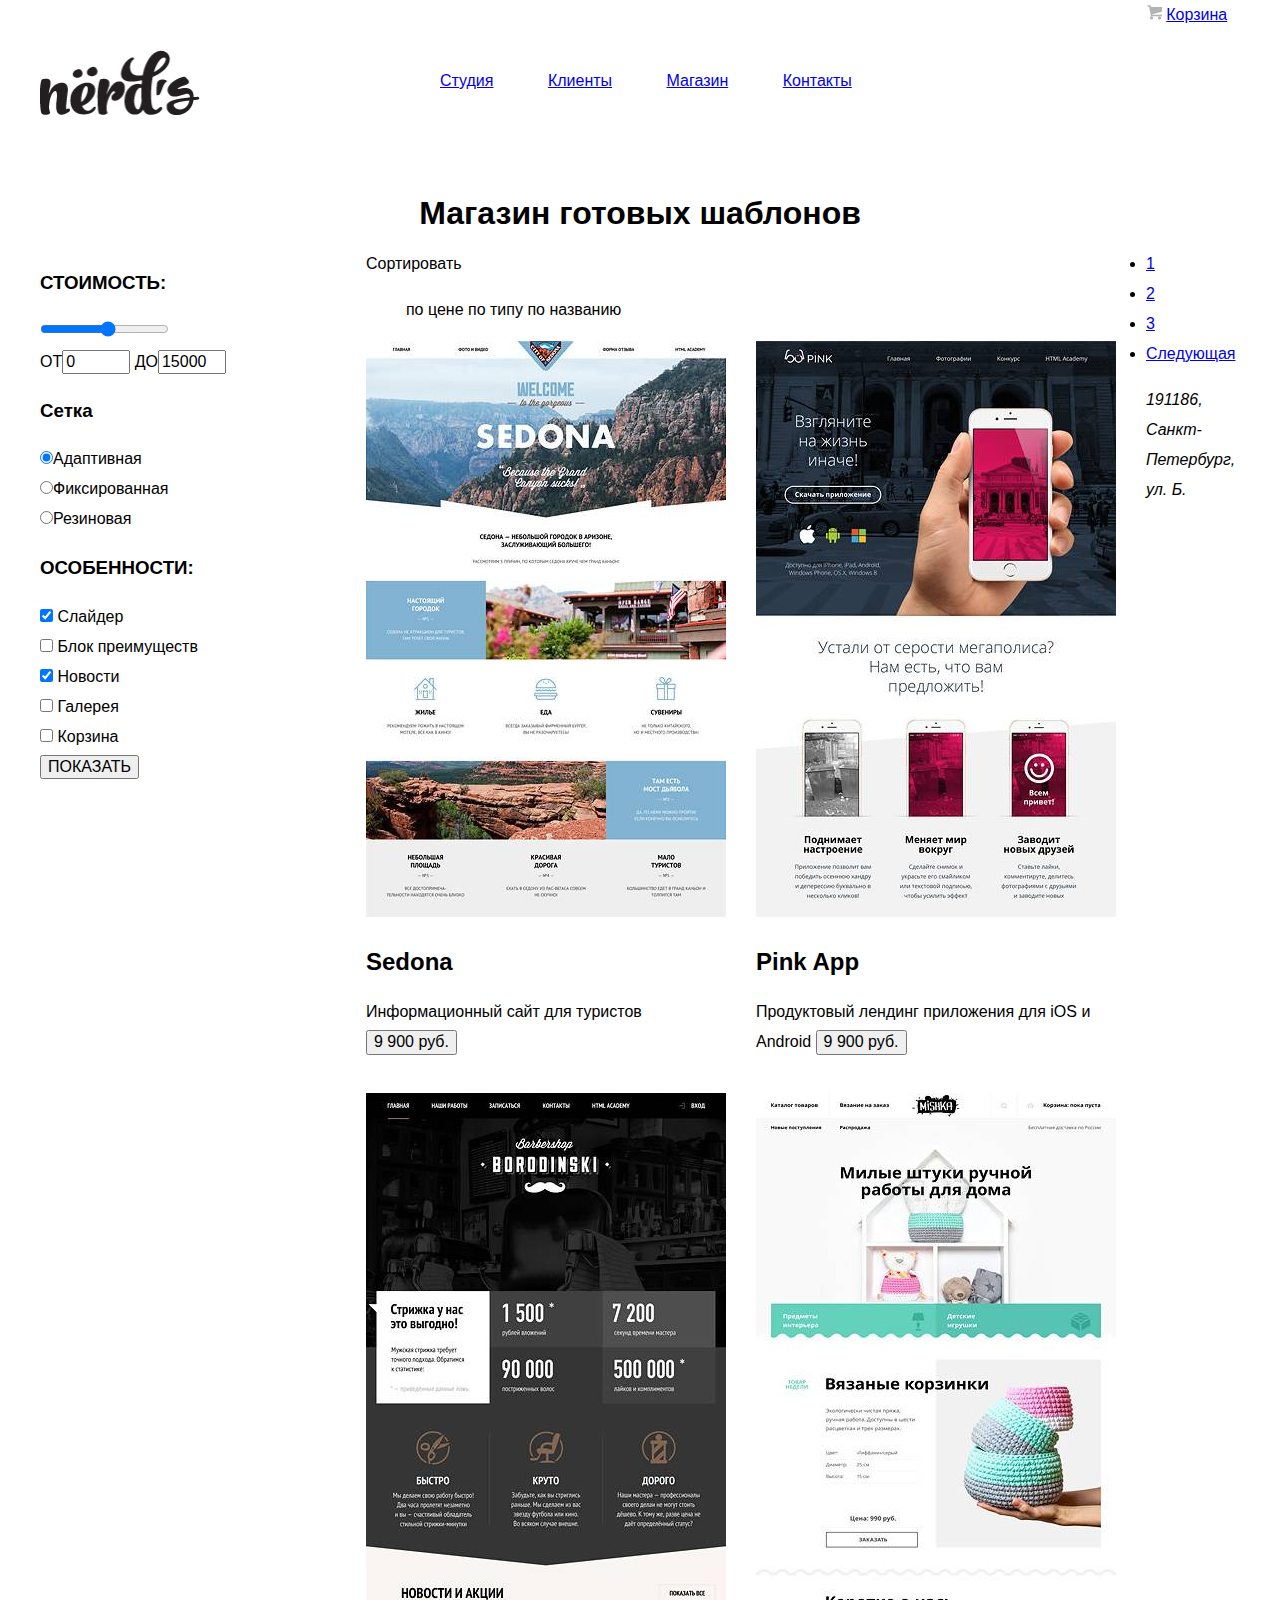
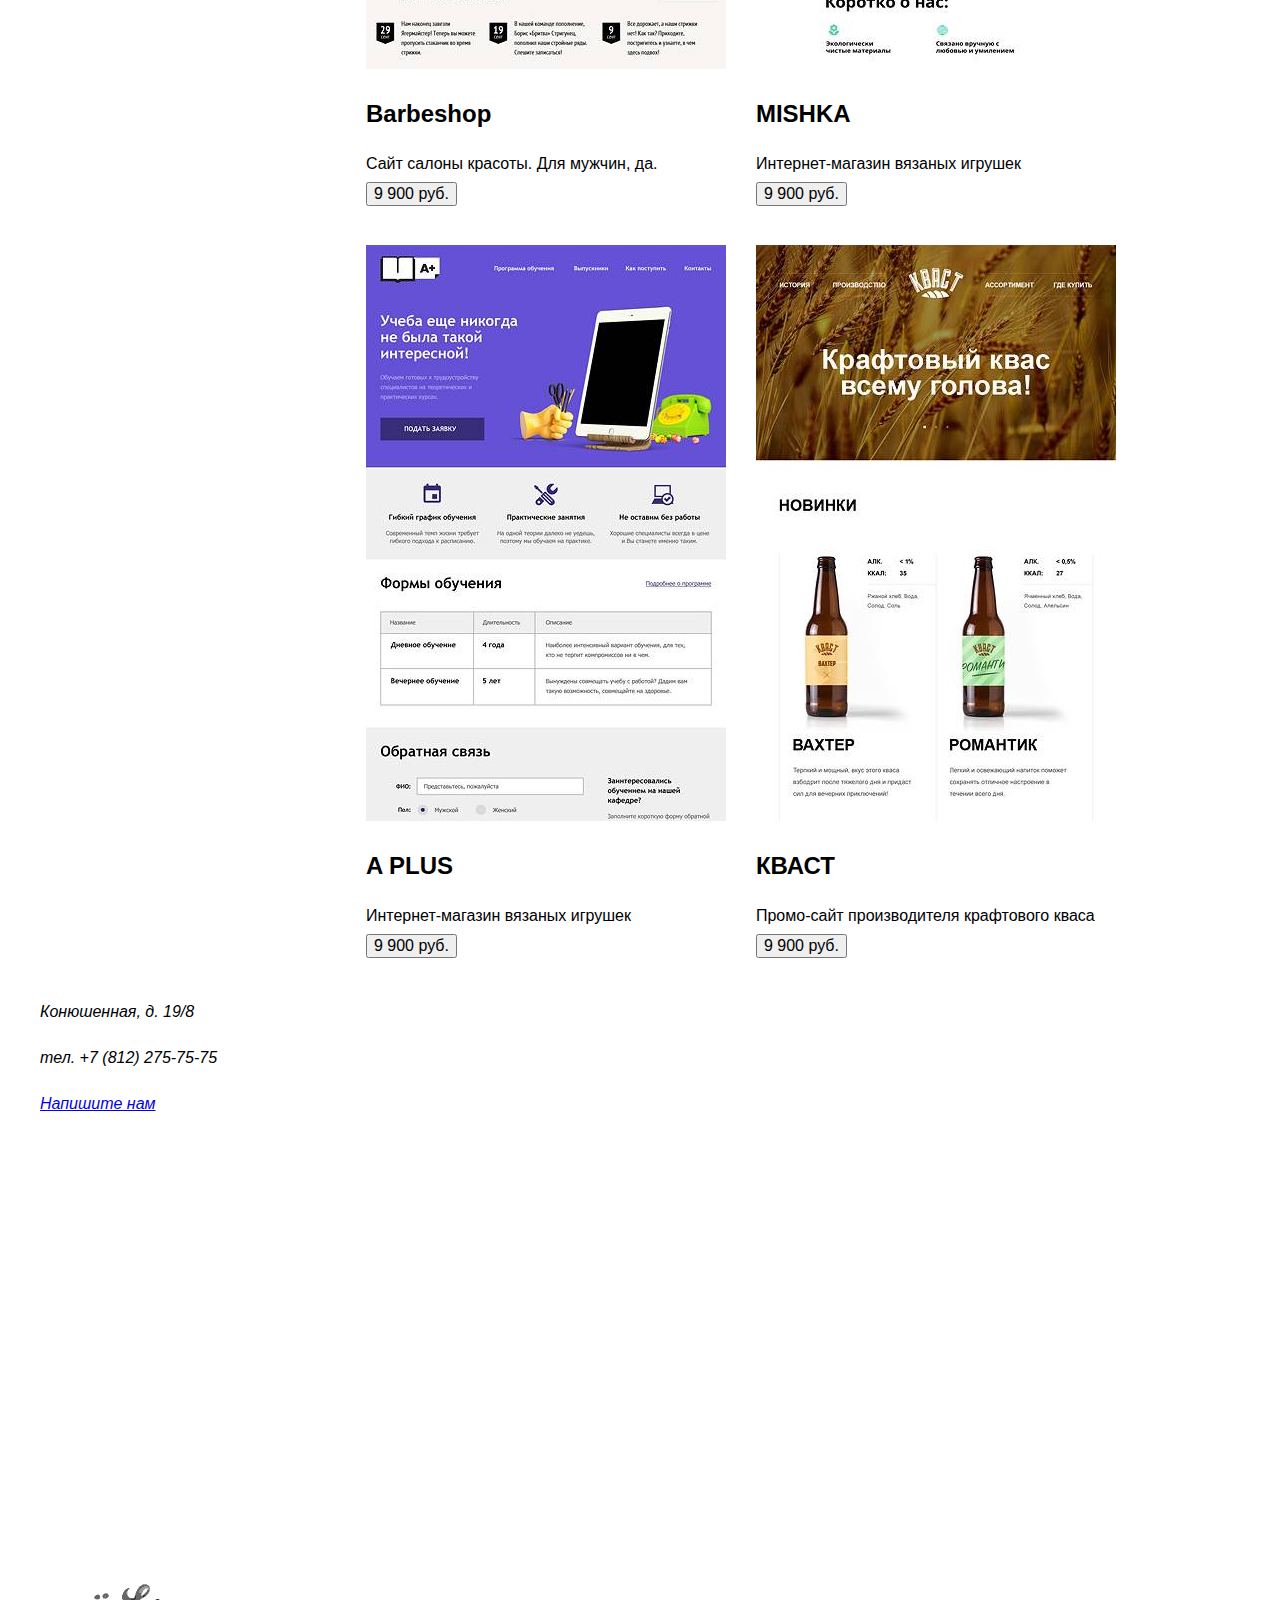
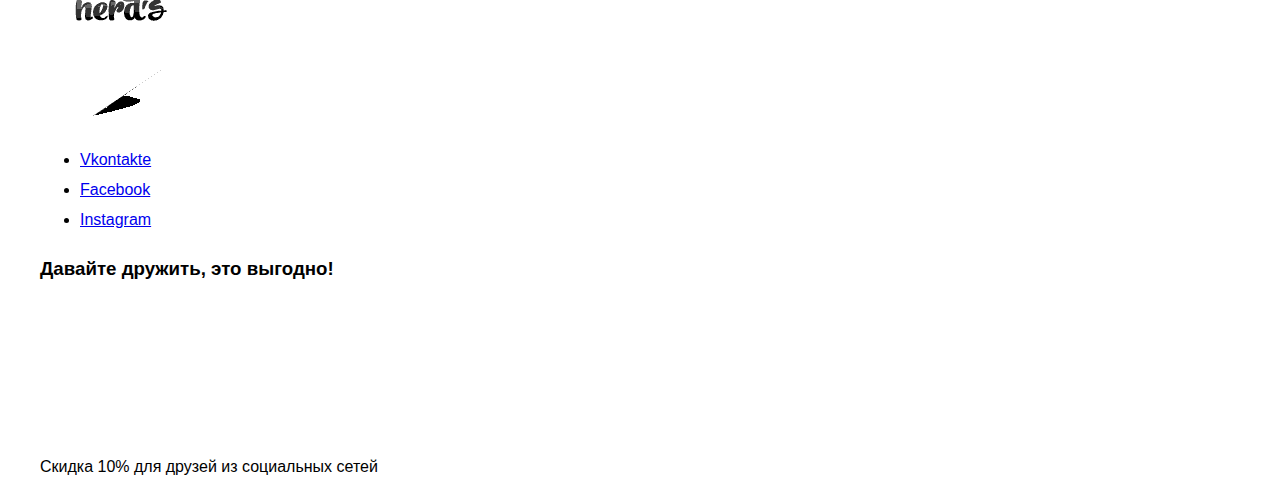
==== catalog.html @ 7f889d34 "creat style.css file and change HTML-files (input and label tags)" ====
<!DOCTYPE html>
<html lang="ru">
  <head>
    <meta charset="utf-8">
    <title>Nerds</title>
    <link rel="stylesheet" href="css/normalize.css">
    <link rel="stylesheet" type="text/css" href="css/style.css">
  </head>

  <body>
    <header class="main-header">
        <div class="container clearfix">
        <a href="index.html"><img class="logo" src="img/nerds-logo.png" width="160" height="65" alt="logo"></a>
        <nav class="main-navigation">
            <ul>
              <li>
                <a href="#">Студия</a>
              </li>
              <li>
                <a href="#">Клиенты</a>
              </li>
              <li>
                <a href="#">Магазин</a>
              </li>
              <li>
                <a href="#">Контакты</a>
              </li>
            </ul>
          </nav>
          <div class="card">
            <img src="img/carrito.png" width="15" height="15" alt="cart">
            <a href="#">Корзина</a>
          </div>
        </div>
        <h1>Магазин готовых шаблонов</h1>
      </header>

    <main>
      <aside>
        <form action="https://echo.htmlacademy.ru/" method="GET">
          <h3>СТОИМОСТЬ:</h3>
          <input type="range" name="range" min=0 max=15000 step=1000>
          <div class="price">
            <label>ОТ<input type="text" value="0"></label>
            <label>ДО<input type="text" value="15000"></label>
          </div>

          <h3>Сетка</h3>
          <label><input type="radio" name="layout_red" checked="checked">Адаптивная</label><br>
          <label><input type="radio" name="layout_red">Фиксированная</label><br>
          <label><input type="radio" name="layout_red">Резиновая</label>

          <h3>ОСОБЕННОСТИ:</h3>
          <input type="checkbox" id="features_slider" checked="checked">
          <label for="features_slider">Слайдер</label><br>
          <input type="checkbox" id="features_block">
          <label for="features_block">Блок преимуществ</label><br>
          <input type="checkbox" id="features_news" checked="checked">
          <label for="features_news">Новости</label><br>
          <input type="checkbox" id="features_galery">
          <label for="features_galery">Галерея</label><br>
          <input type="checkbox" id="features_trash"></label>
          <label for="features_trash">Корзина</label>
        </form>

        <button type="submit" value="submit">ПОКАЗАТЬ</button>
      </aside>

      <section class="catalog-items">

        <div class="sort">
          <span>Сортировать</span>
          <ul>
            <li>по цене</li>
            <li>по типу</li>
            <li>по названию</li>
          </ul>
        </div>

        <article class="catalog-item">
          <img src="img/image-catalog/img-sedonia.jpg" width="360" height="576" alt="sedona-hover">
          <div class="catalog-item-description">
            <h2>Sedona</h2>
            <span>Информационный сайт для туристов</span>
            <label><input type="button" value="9 900 руб."></label>
          </div>
        </article>

        <article class="catalog-item">
          <img src="img/image-catalog/img-pink.jpg" width="360" height="576" alt="pink-hover">
          <div class="catalog-item-description">
            <h2>Pink App</h2>
            <span>Продуктовый лендинг приложения для iOS и Android</span>
            <label><input type="button" value="9 900 руб."></label>
          </div>
        </article>

        <article class="catalog-item">
          <img src="img/image-catalog/img-barbeshop.jpg" width="360" height="576" alt="barbeshop-hover">
          <div class="catalog-item-description">
            <h2>Barbeshop</h2>
            <span>Сайт салоны красоты. Для мужчин, да.</span>
            <label><input type="button" value="9 900 руб."></label>
          </div>
        </article>

        <article class="catalog-item">
          <img src="img/image-catalog/img-mishka.jpg" width="360" height="576" alt="mishka-hover">
          <div class="catalog-item-description">
            <h2>MISHKA</h2>
            <span>Интернет-магазин вязаных игрушек</span>
            <label><input type="button" value="9 900 руб."></label>
          </div>
        </article>

        <article class="catalog-item">
          <img src="img/image-catalog/img-aplus.jpg" width="360" height="576" alt="aplus-hover">
          <div class="catalog-item-description">
            <h2>A PLUS</h2>
            <span>Интернет-магазин вязаных игрушек</span>
            <label><input type="button" value="9 900 руб."></label>
          </div>
        </article>

        <article class="catalog-item">
          <img src="img/image-catalog/img-kvast.jpg" width="360" height="576" alt="kvas-hover">
          <div class="catalog-item-description">
            <h2>КВАСТ</h2>
            <span>Промо-сайт производителя крафтового кваса</span>
            <label><input type="button" value="9 900 руб."></label>
          </div>
        </article>
      </section>

      <ul class="pagination">
        <li>
          <a class="active-page" href="#">1</a>
        </li>
        <li>
          <a href="#">2</a>
        </li>
        <li>
          <a href="#">3</a>
        </li>
        <li>
          <a class="next-page" href="#">Следующая</a>
        </li>
      </ul>

      <div class="map">
        <div class="map-adress">
          <address>
            <p>191186, Санкт-Петербург, ул. Б. Конюшенная, д. 19/8</p>
            <p>тел. +7 (812) 275-75-75</p>
            <a class="map-adress-link" href="#">Напишите нам</a>
          </address>
        </div>

        <img src="img/image-index/map-marker.png" width="231" height="190" alt="maps marker">

        <iframe
          src="https://www.google.com/maps/embed?pb=!1m18!1m12!1m3!1d1998.599104370521!2d30.320889251472693!3d59.93879418178727!2m3!1f0!2f0!3f0!3m2!1i1024!2i768!4f13.1!3m3!1m2!1s0x4696310fca5ba729%3A0xea9c53d4493c879f!2sBolshaya+Konyushennaya+ul.%2C+19%2C+Sankt-Peterburg%2C+Rusia%2C+191186!5e0!3m2!1ses!2ses!4v1477687622874"
          width="600"
          height="600"
          style="border:0"
          allowfullscreen></iframe>

      </div>

    </main>
    <footer>
      <ul class="social">
        <li>
          <a class="social btn-vk" href="https://vk.com">Vkontakte</a>
        </li>
        <li>
          <a class="social btn-fb" href="https://www.facebook.com">Facebook</a>
        </li>
        <li>
          <a class="social btn-inst" href="https://www.instagarm.com">Instagram</a>
        </li>
      </ul>

      <div class="footer-promo">
        <h3 class="friends">Давайте дружить, это выгодно!</h3>
        <p>Скидка 10% для друзей из социальных сетей</p>
      </div>
    </footer>

  </body>
</html>
---- css/style.css ----
body {
  font-family: Roboto, Arial, sans-serif;
  font-weight: 400;
  line-height: 30px;
  font-size: 16px;
  width: 1200px;
  margin: 0 auto;
}

.clearfix::after {
  display: table;
  content: "";
  clear: both;
}

/*Navigation*/

.logo {
  float: left;
  margin-right: 200px;
  margin-top: 50px;
}

.main-navigation {
  vertical-align: middle;
  min-height: 65px;
  float: left;
  margin-right: 245px;
  margin-top: 50px;
}

.main-navigation li {
  display: inline-block;
  margin-right: 50px;
  text-decoration: none;
}

.card {
  min-height: 65px;
  float: left;
}

/* File index.html*/

section h1 {
  min-height: 110px;
  width: 370px;
  margin-top: 85px;
  font-size: 50px;
}

section p {
  width: 360px;
}

section a {
  display: inline-block;
  width: 240px;
  height: 50px;
}

.slider1 {
	width: 1160px;
	height: 431px;
}

.slider1 img {
  float: right;
}

.slider2 {
  width: 1160px;
  height: 431px;
}

.slider2 img {
  float: right;
}

.slider3 {
  width: 1160px;
  height: 431px;
  margin-bottom: 80px;
}

.slider3 img {
  float: right;
}

.sites {
  width: 300px; float: left; margin-right: 100px;
}
.aplication {
  width: 300px; float: left; margin-right: 100px;
}
.presentacion {
  width: 300px; float: left; margin-right: 100px;
}
.features {
  margin-bottom: 170px;
}

.info {
  width: 650px; float: left; margin-right: 140px;
}
.promo {
  width: 360px; float: left;
}
.left-percent, .centre-percent, .right-percent {
  width: 100px; margin-right: 27px;
}
.friends {
  min-height: 180px;
}
.friends div {
  min-height: 180px; width: 260px; float: left; margin-right: 35px; margin-top: 60px;
}

/*catalog.html*/

.sort li {
  display: inline-block;
}

.price input {
  width: 60px;
}

.container {
  margin-bottom: 83px;
}

h1 {
  text-align: center;
}

aside {
  float: left; margin-right: 140px;
}

.catalog-items {
  width: 780px; float: left;
}

.catalog-items article {
  width: 360px; float: left; margin-right: 30px; margin-bottom: 36px;
}
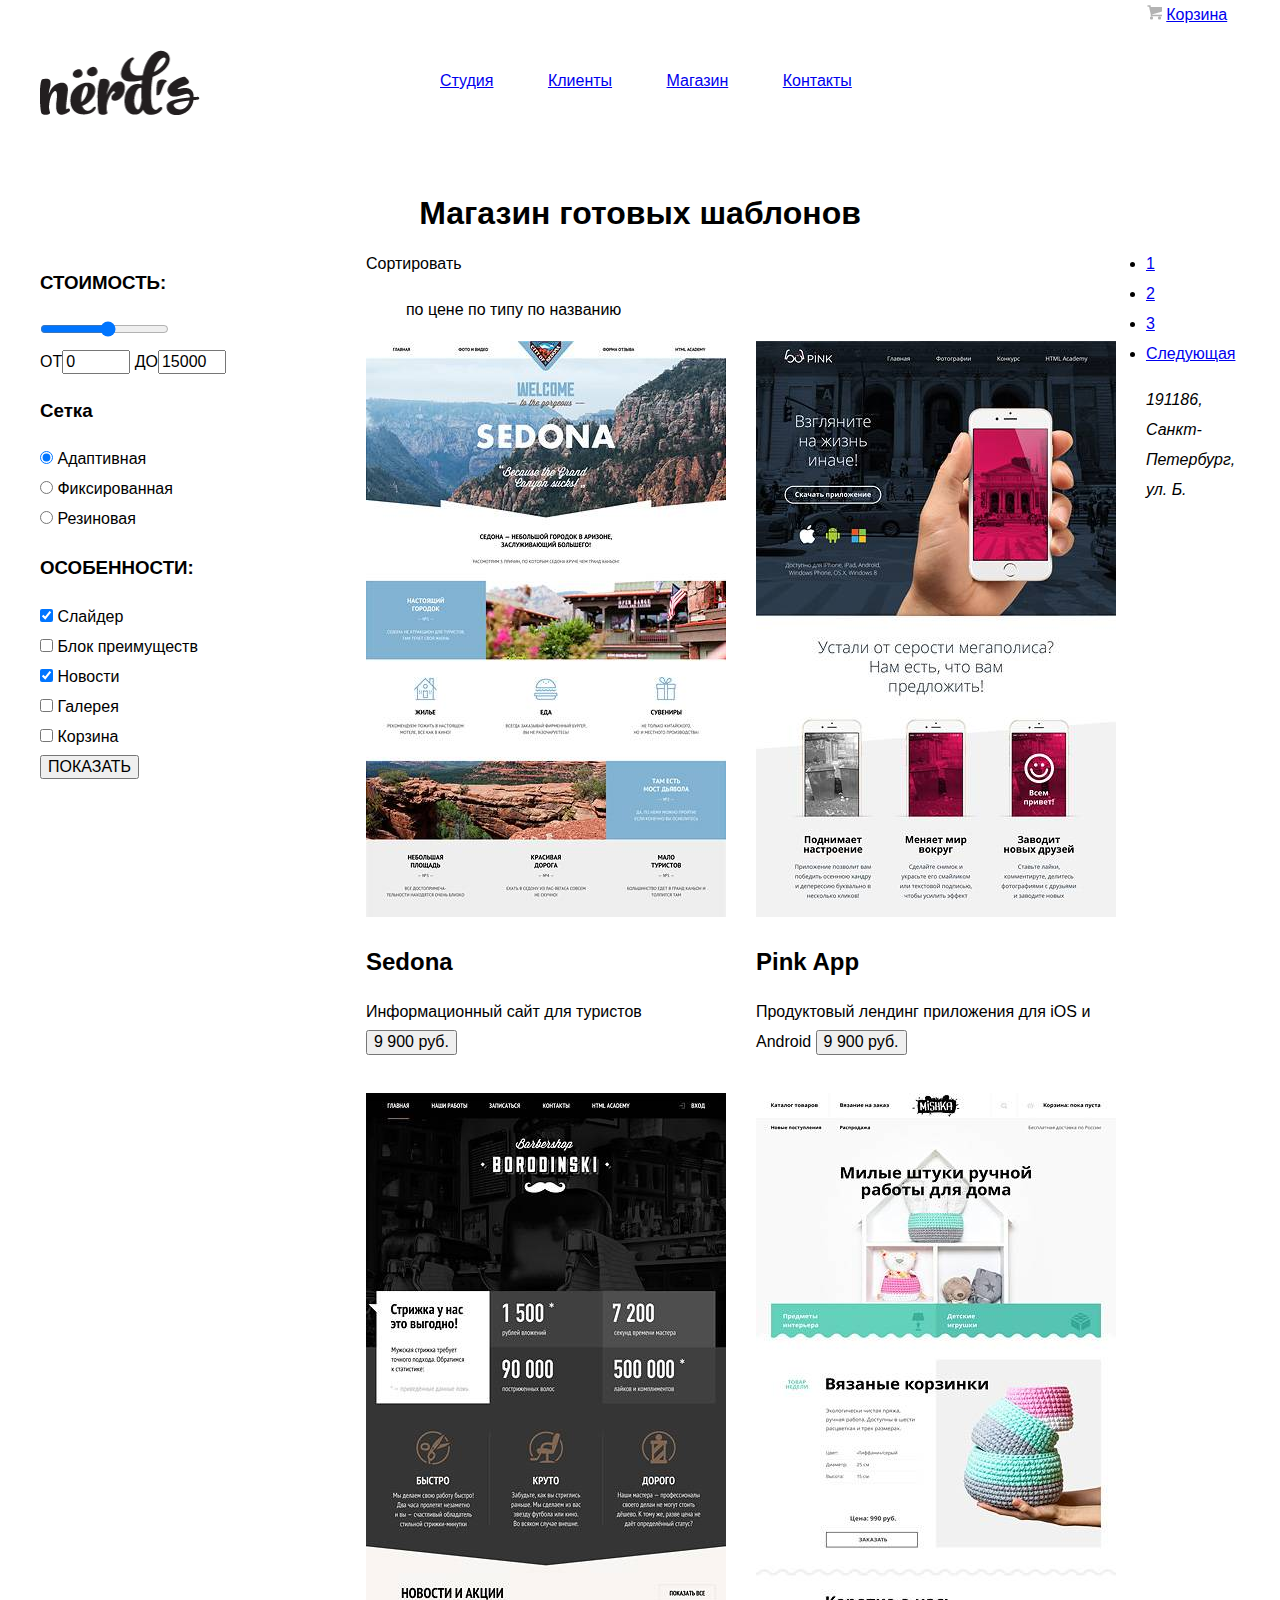
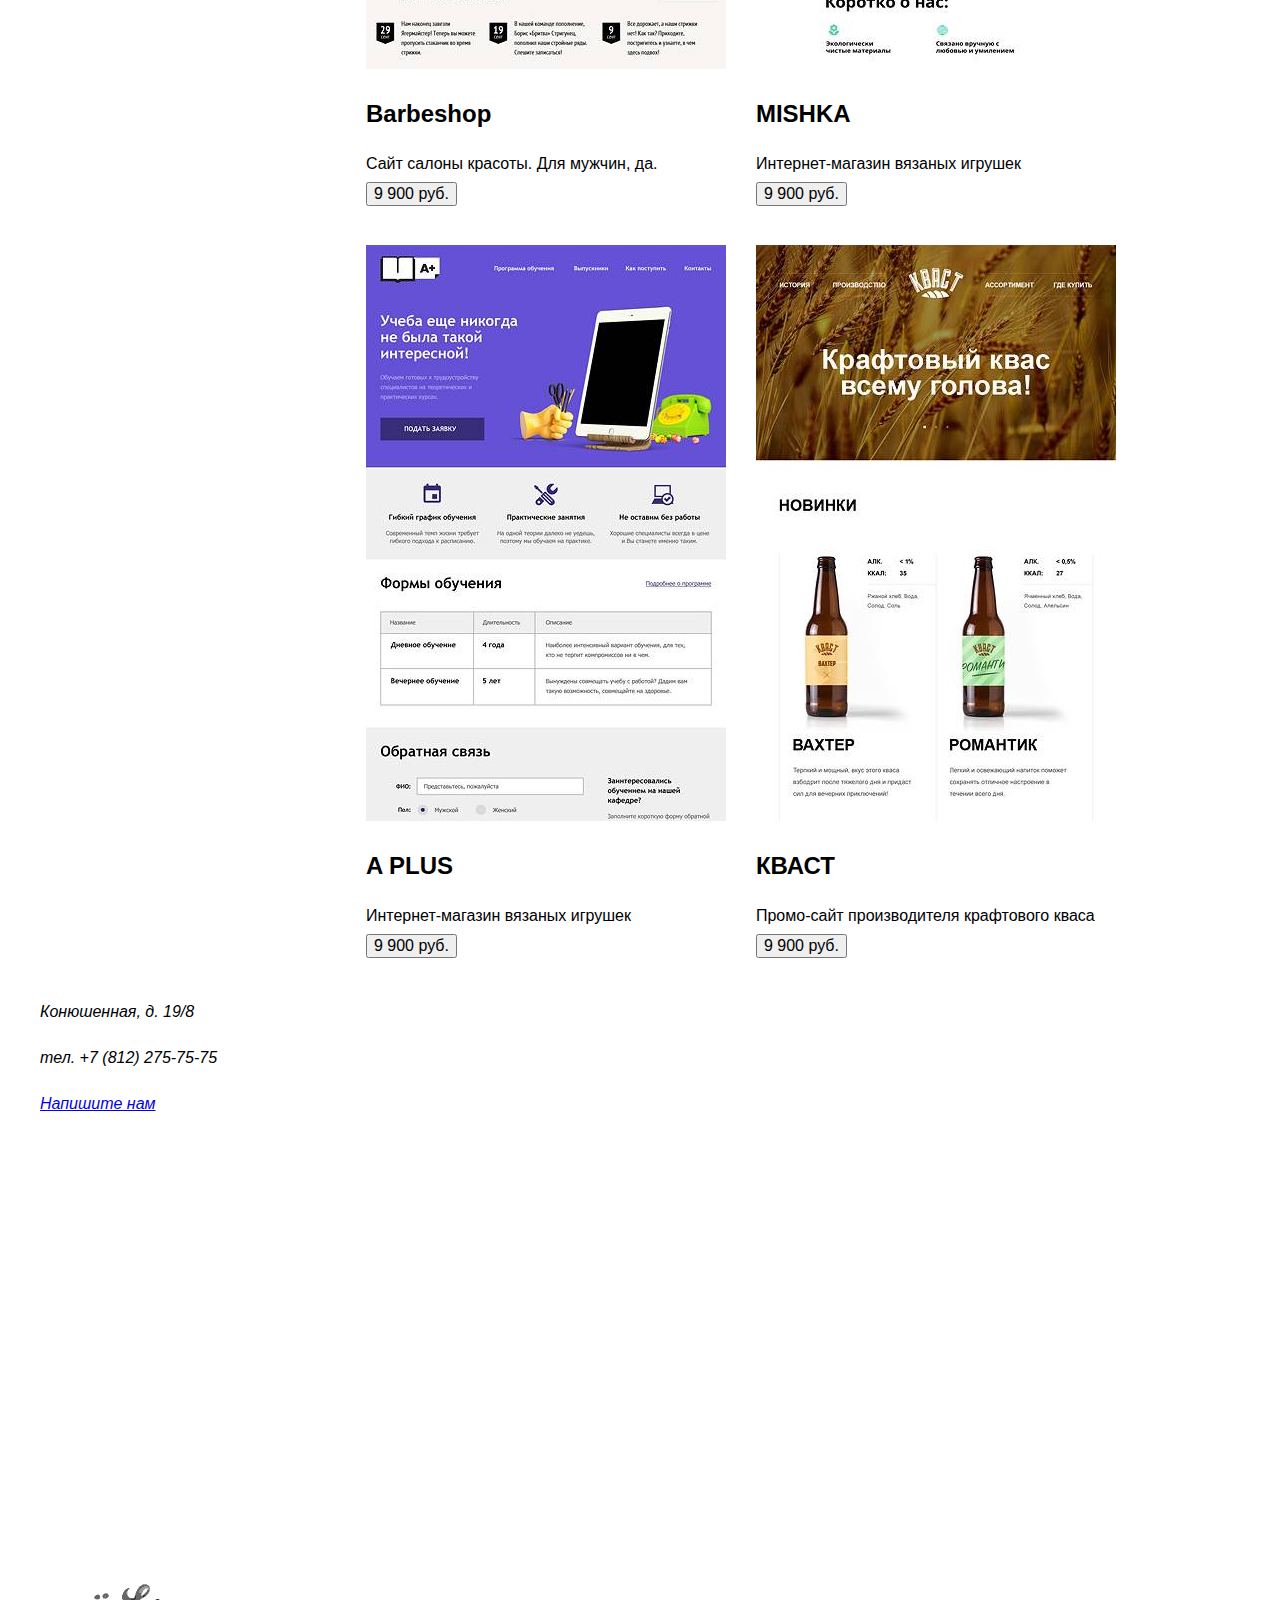
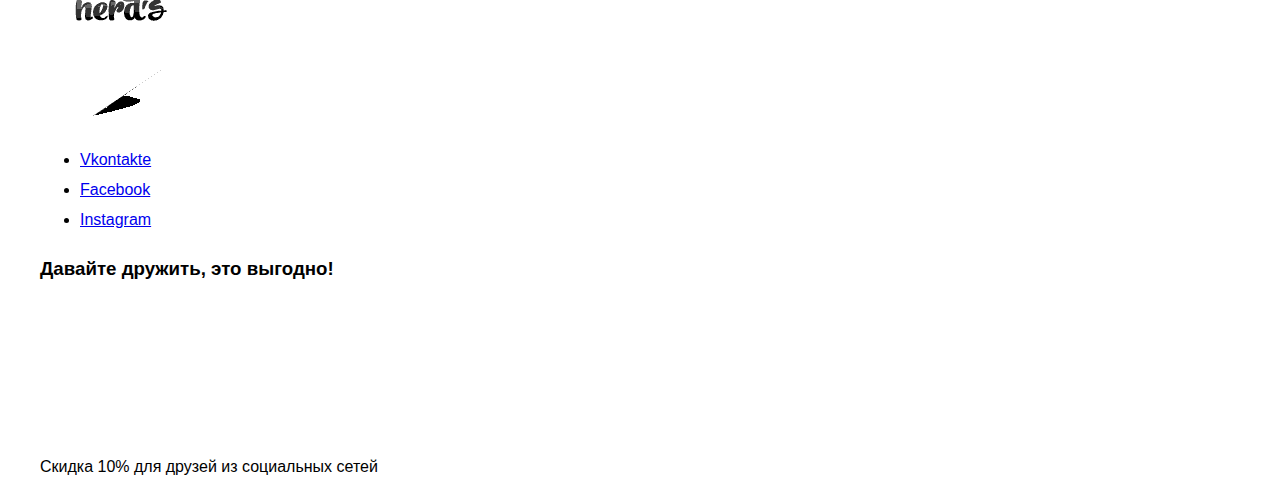
==== commit 33d52929: "change form tag" ====
--- a/catalog.html
+++ b/catalog.html
@@ -9,31 +9,31 @@
 
   <body>
     <header class="main-header">
-        <div class="container clearfix">
+      <div class="container clearfix">
         <a href="index.html"><img class="logo" src="img/nerds-logo.png" width="160" height="65" alt="logo"></a>
         <nav class="main-navigation">
-            <ul>
-              <li>
-                <a href="#">Студия</a>
-              </li>
-              <li>
-                <a href="#">Клиенты</a>
-              </li>
-              <li>
-                <a href="#">Магазин</a>
-              </li>
-              <li>
-                <a href="#">Контакты</a>
-              </li>
-            </ul>
-          </nav>
-          <div class="card">
-            <img src="img/carrito.png" width="15" height="15" alt="cart">
-            <a href="#">Корзина</a>
-          </div>
+          <ul>
+            <li>
+              <a href="#">Студия</a>
+            </li>
+            <li>
+              <a href="#">Клиенты</a>
+            </li>
+            <li>
+              <a href="#">Магазин</a>
+            </li>
+            <li>
+              <a href="#">Контакты</a>
+            </li>
+          </ul>
+        </nav>
+        <div class="card">
+          <img src="img/carrito.png" width="15" height="15" alt="cart">
+          <a href="#">Корзина</a>
         </div>
-        <h1>Магазин готовых шаблонов</h1>
-      </header>
+      </div>
+      <h1>Магазин готовых шаблонов</h1>
+    </header>
 
     <main>
       <aside>
@@ -46,9 +46,12 @@
           </div>
 
           <h3>Сетка</h3>
-          <label><input type="radio" name="layout_red" checked="checked">Адаптивная</label><br>
-          <label><input type="radio" name="layout_red">Фиксированная</label><br>
-          <label><input type="radio" name="layout_red">Резиновая</label>
+          <input type="radio" checked="checked">
+          <label>Адаптивная</label><br>
+          <input type="radio" name="layout_red">
+          <label>Фиксированная</label><br>
+          <input type="radio" name="layout_red">
+          <label>Резиновая</label>
 
           <h3>ОСОБЕННОСТИ:</h3>
           <input type="checkbox" id="features_slider" checked="checked">
@@ -59,7 +62,7 @@
           <label for="features_news">Новости</label><br>
           <input type="checkbox" id="features_galery">
           <label for="features_galery">Галерея</label><br>
-          <input type="checkbox" id="features_trash"></label>
+          <input type="checkbox" id="features_trash">
           <label for="features_trash">Корзина</label>
         </form>
 
--- a/css/style.css
+++ b/css/style.css
@@ -13,7 +13,7 @@
   clear: both;
 }
 
-/*Navigation*/
+/*Navigation for both files*/
 
 .logo {
   float: left;
@@ -116,6 +116,7 @@
   min-height: 180px; width: 260px; float: left; margin-right: 35px; margin-top: 60px;
 }
 
+
 /*catalog.html*/
 
 .sort li {
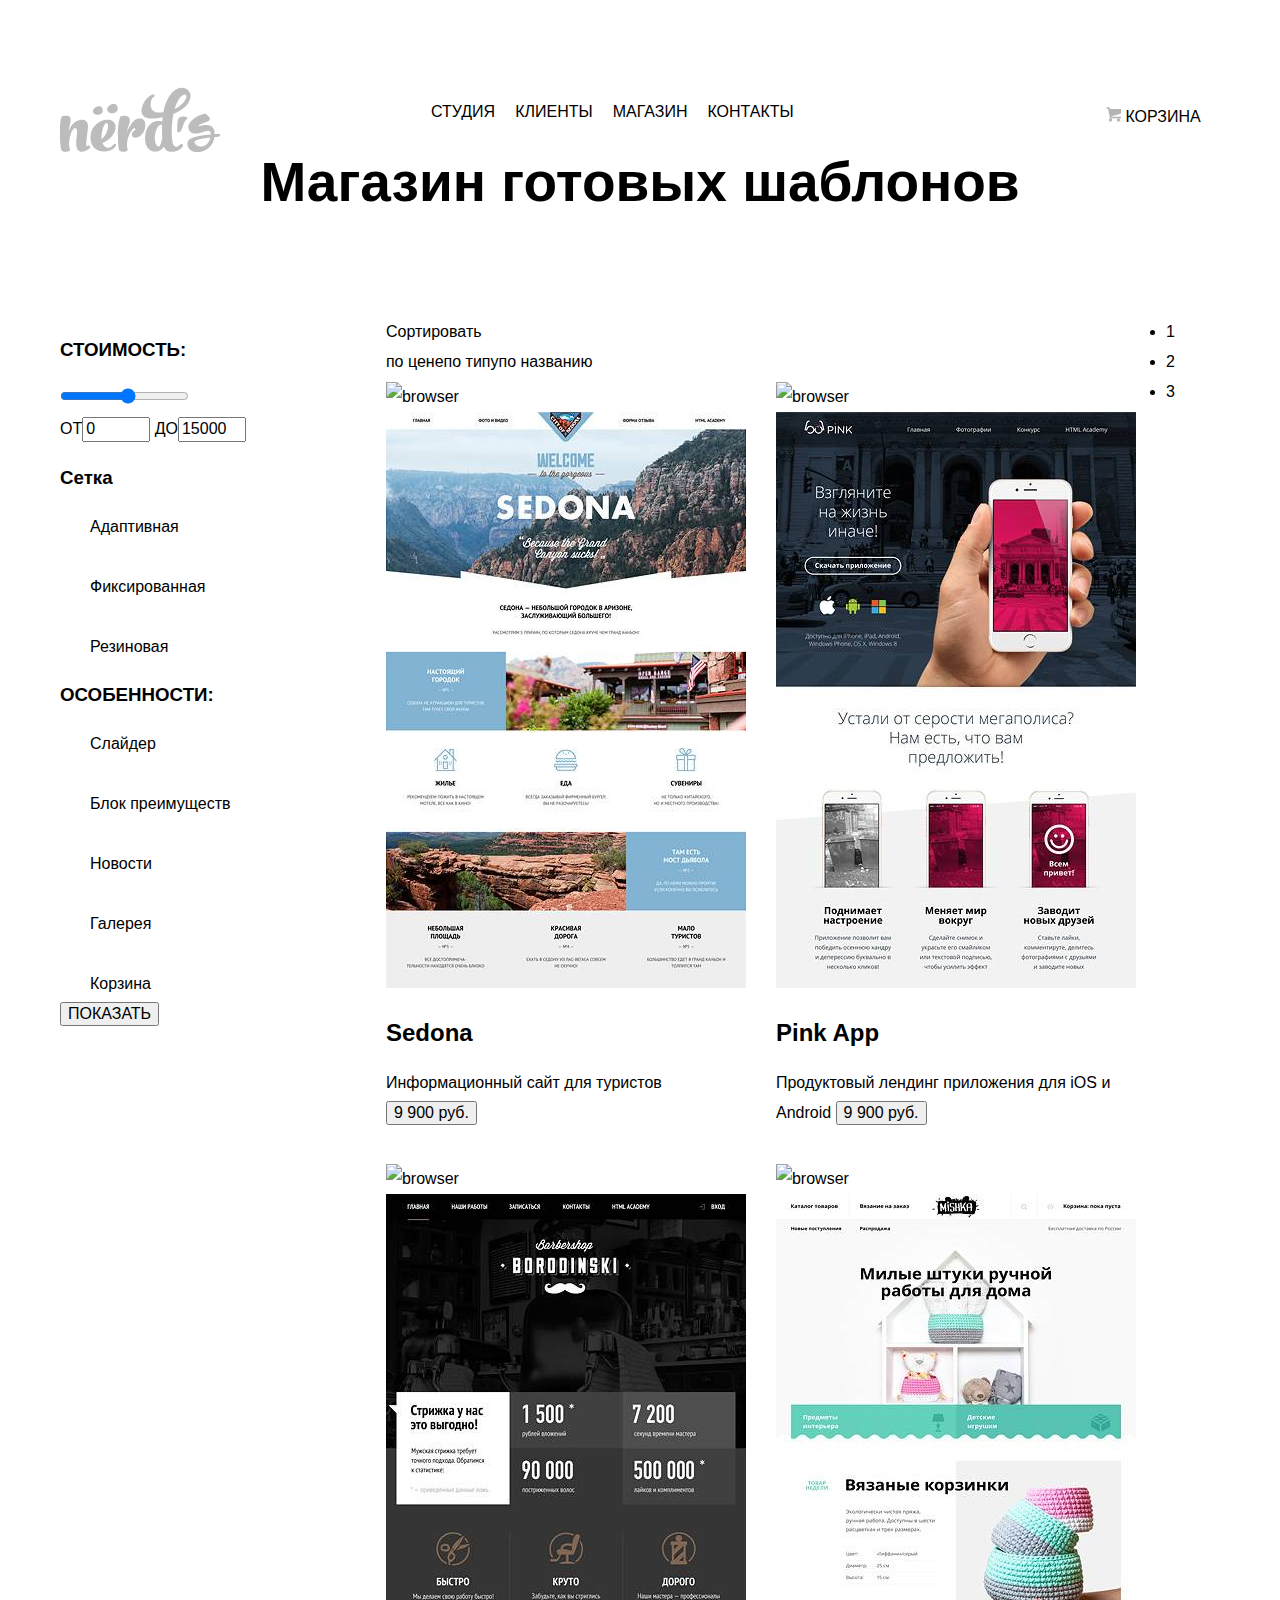
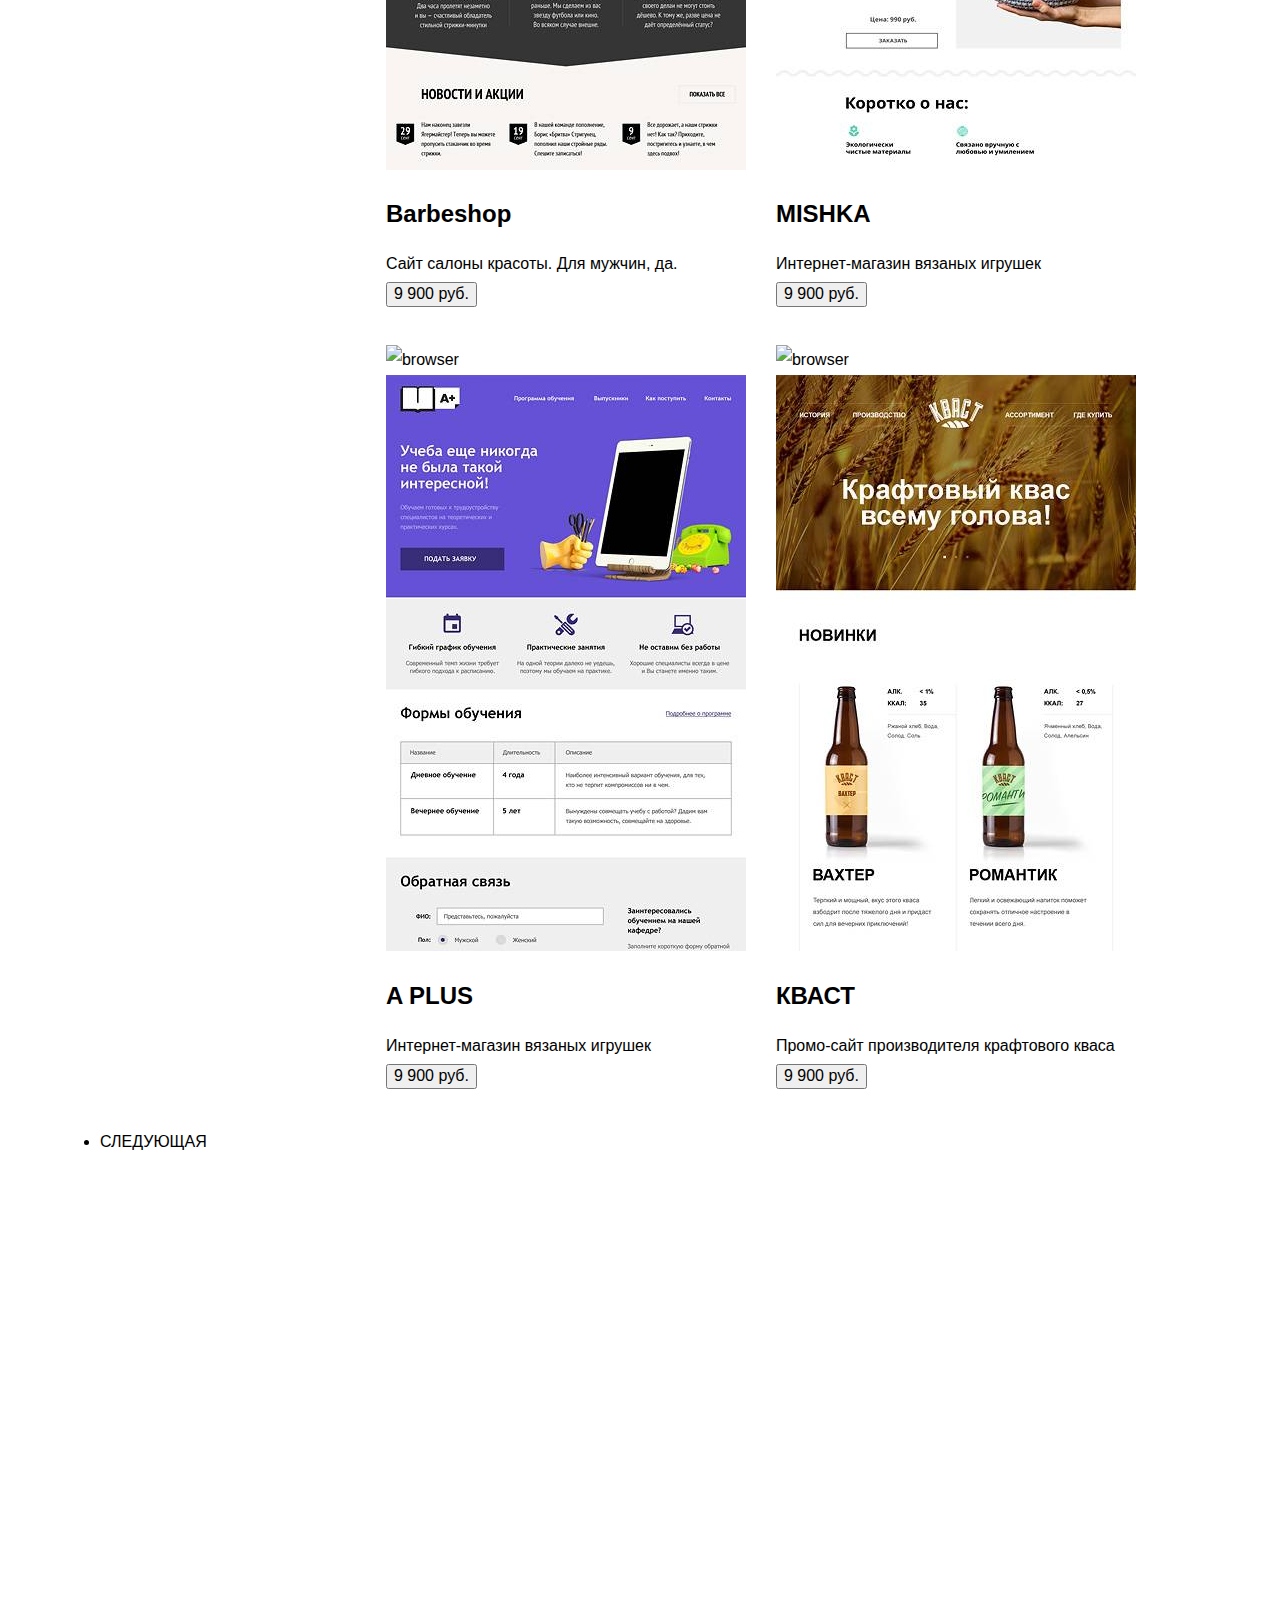
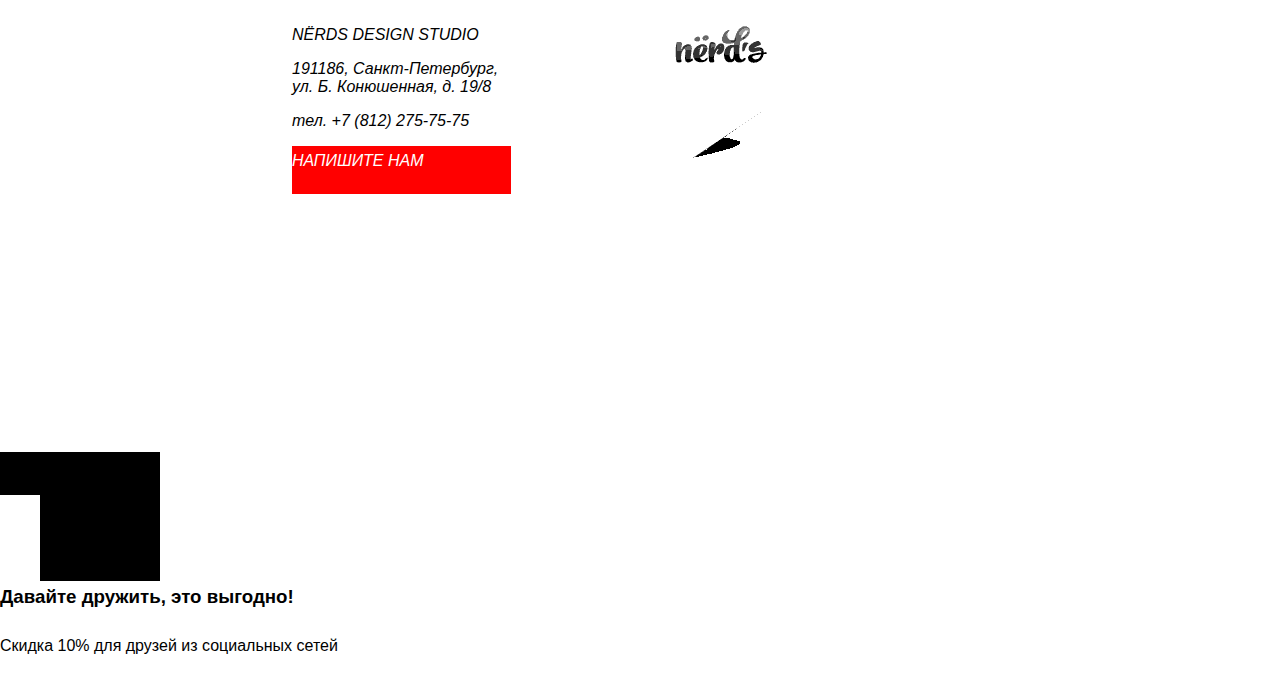
==== commit 523d178b: "add sprite and other change" ====
--- a/catalog.html
+++ b/catalog.html
@@ -10,7 +10,7 @@
   <body>
     <header class="main-header">
       <div class="container clearfix">
-        <a href="index.html"><img class="logo" src="img/nerds-logo.png" width="160" height="65" alt="logo"></a>
+        <div class="logo"></div>
         <nav class="main-navigation">
           <ul>
             <li>
@@ -31,11 +31,11 @@
           <img src="img/carrito.png" width="15" height="15" alt="cart">
           <a href="#">Корзина</a>
         </div>
+        <h1>Магазин готовых шаблонов</h1>
       </div>
-      <h1>Магазин готовых шаблонов</h1>
     </header>
 
-    <main>
+    <main class="container">
       <aside>
         <form action="https://echo.htmlacademy.ru/" method="GET">
           <h3>СТОИМОСТЬ:</h3>
@@ -81,6 +81,7 @@
         </div>
 
         <article class="catalog-item">
+          <img src="img/image-catalog/browser.png" width="360" height="40" alt="browser">
           <img src="img/image-catalog/img-sedonia.jpg" width="360" height="576" alt="sedona-hover">
           <div class="catalog-item-description">
             <h2>Sedona</h2>
@@ -90,6 +91,7 @@
         </article>
 
         <article class="catalog-item">
+          <img src="img/image-catalog/browser.png" width="360" height="40" alt="browser">
           <img src="img/image-catalog/img-pink.jpg" width="360" height="576" alt="pink-hover">
           <div class="catalog-item-description">
             <h2>Pink App</h2>
@@ -99,6 +101,7 @@
         </article>
 
         <article class="catalog-item">
+          <img src="img/image-catalog/browser.png" width="360" height="40" alt="browser">
           <img src="img/image-catalog/img-barbeshop.jpg" width="360" height="576" alt="barbeshop-hover">
           <div class="catalog-item-description">
             <h2>Barbeshop</h2>
@@ -108,6 +111,7 @@
         </article>
 
         <article class="catalog-item">
+          <img src="img/image-catalog/browser.png" width="360" height="40" alt="browser">
           <img src="img/image-catalog/img-mishka.jpg" width="360" height="576" alt="mishka-hover">
           <div class="catalog-item-description">
             <h2>MISHKA</h2>
@@ -117,6 +121,7 @@
         </article>
 
         <article class="catalog-item">
+          <img src="img/image-catalog/browser.png" width="360" height="40" alt="browser">
           <img src="img/image-catalog/img-aplus.jpg" width="360" height="576" alt="aplus-hover">
           <div class="catalog-item-description">
             <h2>A PLUS</h2>
@@ -126,6 +131,7 @@
         </article>
 
         <article class="catalog-item">
+          <img src="img/image-catalog/browser.png" width="360" height="40" alt="browser">
           <img src="img/image-catalog/img-kvast.jpg" width="360" height="576" alt="kvas-hover">
           <div class="catalog-item-description">
             <h2>КВАСТ</h2>
@@ -151,26 +157,25 @@
       </ul>
 
       <div class="map">
-        <div class="map-adress">
-          <address>
-            <p>191186, Санкт-Петербург, ул. Б. Конюшенная, д. 19/8</p>
-            <p>тел. +7 (812) 275-75-75</p>
-            <a class="map-adress-link" href="#">Напишите нам</a>
-          </address>
-        </div>
+        <div class="iframe">
+          <iframe src="https://www.google.com/maps/embed?pb=!1m18!1m12!1m3!1d1998.599104370521!2d30.320889251472693!3d59.93879418178727!2m3!1f0!2f0!3f0!3m2!1i1024!2i768!4f13.1!3m3!1m2!1s0x4696310fca5ba729%3A0xea9c53d4493c879f!2sBolshaya+Konyushennaya+ul.%2C+19%2C+Sankt-Peterburg%2C+Rusia%2C+191186!5e0!3m2!1ses!2ses!4v1477687622874"
+            width="100%"
+            height="786"
+            style="border:0"
+            allowfullscreen>
+          </iframe>
+          <div class="map-adress">
+            <address>
+              <p>NЁRDS DESIGN STUDIO</p>
+              <p>191186, Санкт-Петербург, ул. Б. Конюшенная, д. 19/8</p>
+              <p>тел. +7 (812) 275-75-75</p>
+              <a class="map-adress-link" href="#">Напишите нам</a>
+            </address>
+          </div>
+          <img class="img-map" src="img/image-index/map-marker.png" width="231" height="190" alt="maps marker">
+      </div>
+    </main>
 
-        <img src="img/image-index/map-marker.png" width="231" height="190" alt="maps marker">
-
-        <iframe
-          src="https://www.google.com/maps/embed?pb=!1m18!1m12!1m3!1d1998.599104370521!2d30.320889251472693!3d59.93879418178727!2m3!1f0!2f0!3f0!3m2!1i1024!2i768!4f13.1!3m3!1m2!1s0x4696310fca5ba729%3A0xea9c53d4493c879f!2sBolshaya+Konyushennaya+ul.%2C+19%2C+Sankt-Peterburg%2C+Rusia%2C+191186!5e0!3m2!1ses!2ses!4v1477687622874"
-          width="600"
-          height="600"
-          style="border:0"
-          allowfullscreen></iframe>
-
-      </div>
-
-    </main>
     <footer>
       <ul class="social">
         <li>
--- a/css/style.css
+++ b/css/style.css
@@ -3,8 +3,9 @@
   font-weight: 400;
   line-height: 30px;
   font-size: 16px;
-  width: 1200px;
-  margin: 0 auto;
+  min-width: 1200px;
+  margin: 0;
+  padding: 0;
 }
 
 .clearfix::after {
@@ -13,48 +14,93 @@
   clear: both;
 }
 
-/*Navigation for both files*/
+.container {
+  width: 1160px;
+  margin: 0 auto;
+  padding: 0 20px;
+}
+
+a {
+  text-transform: uppercase;
+  color: #000000;
+  text-decoration: none;
+}
 
 .logo {
   float: left;
+  width: 161px;
+  height: 65px;
   margin-right: 200px;
   margin-top: 50px;
-}
+  background: url(../img/image-catalog/sprite-catalog/logo-sprite.png);
+  background-repeat: no-repeat;
+}
+
+.logo:link {background-position: 0 0;}
+.logo:hover {
+  background-position: 0 -130px;
+  cursor: pointer;
+}
+
+header ul li a:hover {
+  color: #ff003c;
+  text-decoration: underline;
+}
+/*Navigation for both files*/
 
 .main-navigation {
-  vertical-align: middle;
+  width: 440px;
+  float: left;
+  margin-right: 245px;
+  margin-top: 65px;
+}
+
+.main-navigation ul {
+  list-style: none;
+  font-size: 0;
+  margin: 0;
+  padding: 0;
+}
+
+.main-navigation li {
+  font-size: 16px;
+  line-height: 20px;
+  display: inline-block;
+  text-decoration: none;
+}
+
+.main-navigation a {
+  display: block;
+  padding: 0 10px;
+}
+
+.card {
+  margin-top: 65px;
   min-height: 65px;
   float: left;
-  margin-right: 245px;
-  margin-top: 50px;
-}
-
-.main-navigation li {
-  display: inline-block;
-  margin-right: 50px;
-  text-decoration: none;
-}
-
-.card {
-  min-height: 65px;
-  float: left;
 }
 
 /* File index.html*/
 
 section h1 {
+  font-size: 55px;
+  line-height: 55px;
   min-height: 110px;
-  width: 370px;
+  width: 380px;
   margin-top: 85px;
-  font-size: 50px;
+  text-align: left;
 }
 
 section p {
+  font-size: 16px;
+  line-height: 24px;
   width: 360px;
 }
 
 section a {
   display: inline-block;
+  font-size: 16px;
+  line-height: 18px;
   width: 240px;
   height: 50px;
 }
@@ -88,39 +134,142 @@
 }
 
 .sites {
-  width: 300px; float: left; margin-right: 100px;
-}
-.aplication {
-  width: 300px; float: left; margin-right: 100px;
-}
-.presentacion {
-  width: 300px; float: left; margin-right: 100px;
-}
+  width: 300px; float: left; margin-right: 90px;
+}
+
+.sites:last-child {
+  width: 300px;
+  float: left;
+  margin-right: 80px;
+}
+
 .features {
   margin-bottom: 170px;
 }
 
 .info {
-  width: 650px; float: left; margin-right: 140px;
-}
+  width: 650px;
+  float: left;
+  margin-right: 140px;
+}
+
+.info ul {
+  list-style: none;
+}
+
 .promo {
   width: 360px; float: left;
 }
-.left-percent, .centre-percent, .right-percent {
-  width: 100px; margin-right: 27px;
-}
-.friends {
+
+.promo h3 {
+  font-size: 16px;
+  font-weight: bold;
+}
+
+.promo div {
+  float: left;
+  font-size: 16px;
+  width: 100px;
+  margin-right: 25px;
+}
+
+.promo div:last-child {
+  float: right;
+  margin-right: 0;
+}
+
+
+/*.friends div {
   min-height: 180px;
-}
-.friends div {
-  min-height: 180px; width: 260px; float: left; margin-right: 35px; margin-top: 60px;
-}
-
+  float: left;
+  margin-right: 130px;
+  margin-top: 60px;
+  margin-bottom: 162px;
+}
+
+.friends div:last-child {
+  float: right;
+  margin-right: 0;
+}*/
+
+.academy {
+  float: left;
+  width: 199px;
+  height: 68px;
+  margin-right: 130px;
+  margin-top: 60px;
+  margin-bottom: 70px;
+  background: url(../img/image-catalog/sprite-catalog/academy-sprite.png);
+  background-repeat: no-repeat;
+}
+
+.academy:link {background-position: 0 0;}
+.academy:hover {
+  background-position: 0 -68px;
+  cursor: pointer;
+}
+
+.iframe {
+position: relative;
+}
+
+.map-adress {
+  width: 318px;
+  height: 250px;
+  position: absolute;
+  top: 50%;
+  left: 20%;
+  background-color: white;
+}
+
+.img-map {
+  position: absolute;
+  top: 50%;
+  left: 50%;
+}
+
+.map-adress a {
+  display: block;
+  width: 219px;
+  height: 48px;
+  color: white;
+  background-color: red;
+}
+
+address {
+  margin-left: auto;
+  margin-right: auto;
+  margin-top: 55px;
+}
+
+.map-adress address p {
+  width: 208px;
+  font-size: 16px;
+  line-height: 18px;
+}
 
 /*catalog.html*/
 
+header h1 {
+  font-size: 55px;
+}
+
+.sort ul {
+  list-style: none;
+  font-size: 0;
+  margin: 0;
+  padding: 0;
+}
+
 .sort li {
+  font-size: 16px;
   display: inline-block;
+  text-decoration: none;
+}
+
+.sort a {
+  display: block;
+  padding: 0 10px;
 }
 
 .price input {
@@ -146,3 +295,171 @@
 .catalog-items article {
   width: 360px; float: left; margin-right: 30px; margin-bottom: 36px;
 }
+
+/* checkbox sprite */
+.sprite {
+    background-image: url("../img/sprite.png");
+    background-repeat: no-repeat;
+    display: block;
+}
+
+.sprite-ico-checkbox-active {
+    width: 12px;
+    height: 12px;
+    background-position: -10px -10px;
+}
+
+.sprite-ico-fb {
+    width: 12px;
+    height: 22px;
+    background-position: -10px -10px;
+}
+
+.sprite-ico-inst {
+    width: 21px;
+    height: 21px;
+    background-position: 42px -10px;
+}
+
+.sprite-ico-vk {
+    width: 26px;
+    height: 15px;
+    background-position: 83px -10px;
+}
+
+.social {
+  display: inline-block;
+  width: 120px;
+  height: 43px;
+  font-size: 0;
+  background-color: #000000;
+  position: relative;
+}
+
+.social::before {
+  content: "";
+  position: absolute;
+  top: 50%;
+  left: 50%;
+  transform: translate(-50%, -50%);
+  background-image: url("../img/sprite.png");
+  background-repeat: no-repeat;
+}
+
+.social:hover {
+  background-color: rgba(0, 0, 0, 0.5);
+}
+
+.btn-vk::before {
+  width: 26px;
+  height: 15px;
+  background-position: -83px -10px;
+}
+
+.btn-fb::before {
+  width: 12px;
+  height: 22px;
+  background-position: -10px -10px;
+}
+
+.btn-inst::before {
+  width: 21px;
+  height: 21px;
+  background-position: -42px -10px;
+}
+
+/* section catalog-items*/
+
+input[type="checkbox"] {
+  display: none;
+}
+
+input[type="checkbox"] + label {
+  display: block;
+  padding-left: 30px;
+  position: relative;
+  cursor: pointer;
+}
+
+input[type="checkbox"] + label::before {
+  content: "";
+  display: block;
+  width: 23px;
+  height: 23px;
+  background-image: url("img/image-catalog/checkbox-off.png");
+  position: absolute;
+  top: 0px;
+  left: 0px;
+}
+
+input[type="checkbox"]:checked + label::after {
+  content: "";
+  width: 27px;
+  height: 23px;
+  background-image: url("img/image-catalog/checkbox-on.png");
+  background-repeat: no-repeat;
+  position: absolute;
+  top: 0px;
+  left: 0px;
+}
+
+/* radio sprite */
+.sprite {
+    background-image: url("img/image-catalog/radio-sprite.png");
+    background-repeat: no-repeat;
+    display: block;
+}
+
+.sprite-radio-on {
+    width: 25px;
+    height: 25px;
+    background-position: -16px -16px;
+}
+
+.sprite-radio-off {
+    width: 25px;
+    height: 25px;
+    background-position: -16px -73px;
+}
+
+.sprite-radio-off {
+    width: 25px;
+    height: 25px;
+    background-position: -16px -130px;
+}
+
+
+input[type="radio"] {
+  display: none;
+}
+
+input[type="radio"] + label {
+  display: block;
+  padding-left: 30px;
+  position: relative;
+  cursor: pointer;
+}
+
+input[type="radio"] + label::before {
+  content: "";
+  width: 25px;
+  height: 25px;
+  background-position: -16px -130px;
+  background-image: url("img/image-catalog/radio-sprite.png");
+  background-repeat: no-repeat;
+  position: absolute;
+  top: 0;
+  left: 0;
+}
+
+input[type="radio"]:checked + label::after {
+  content: "";
+  width: 25px;
+  height: 25px;
+  background-position: -16px -16px;
+  background-image: url("img/image-catalog/radio-sprite.png");
+  background-repeat: no-repeat;
+  position: absolute;
+  top: 0px;
+  left: 0px;
+}
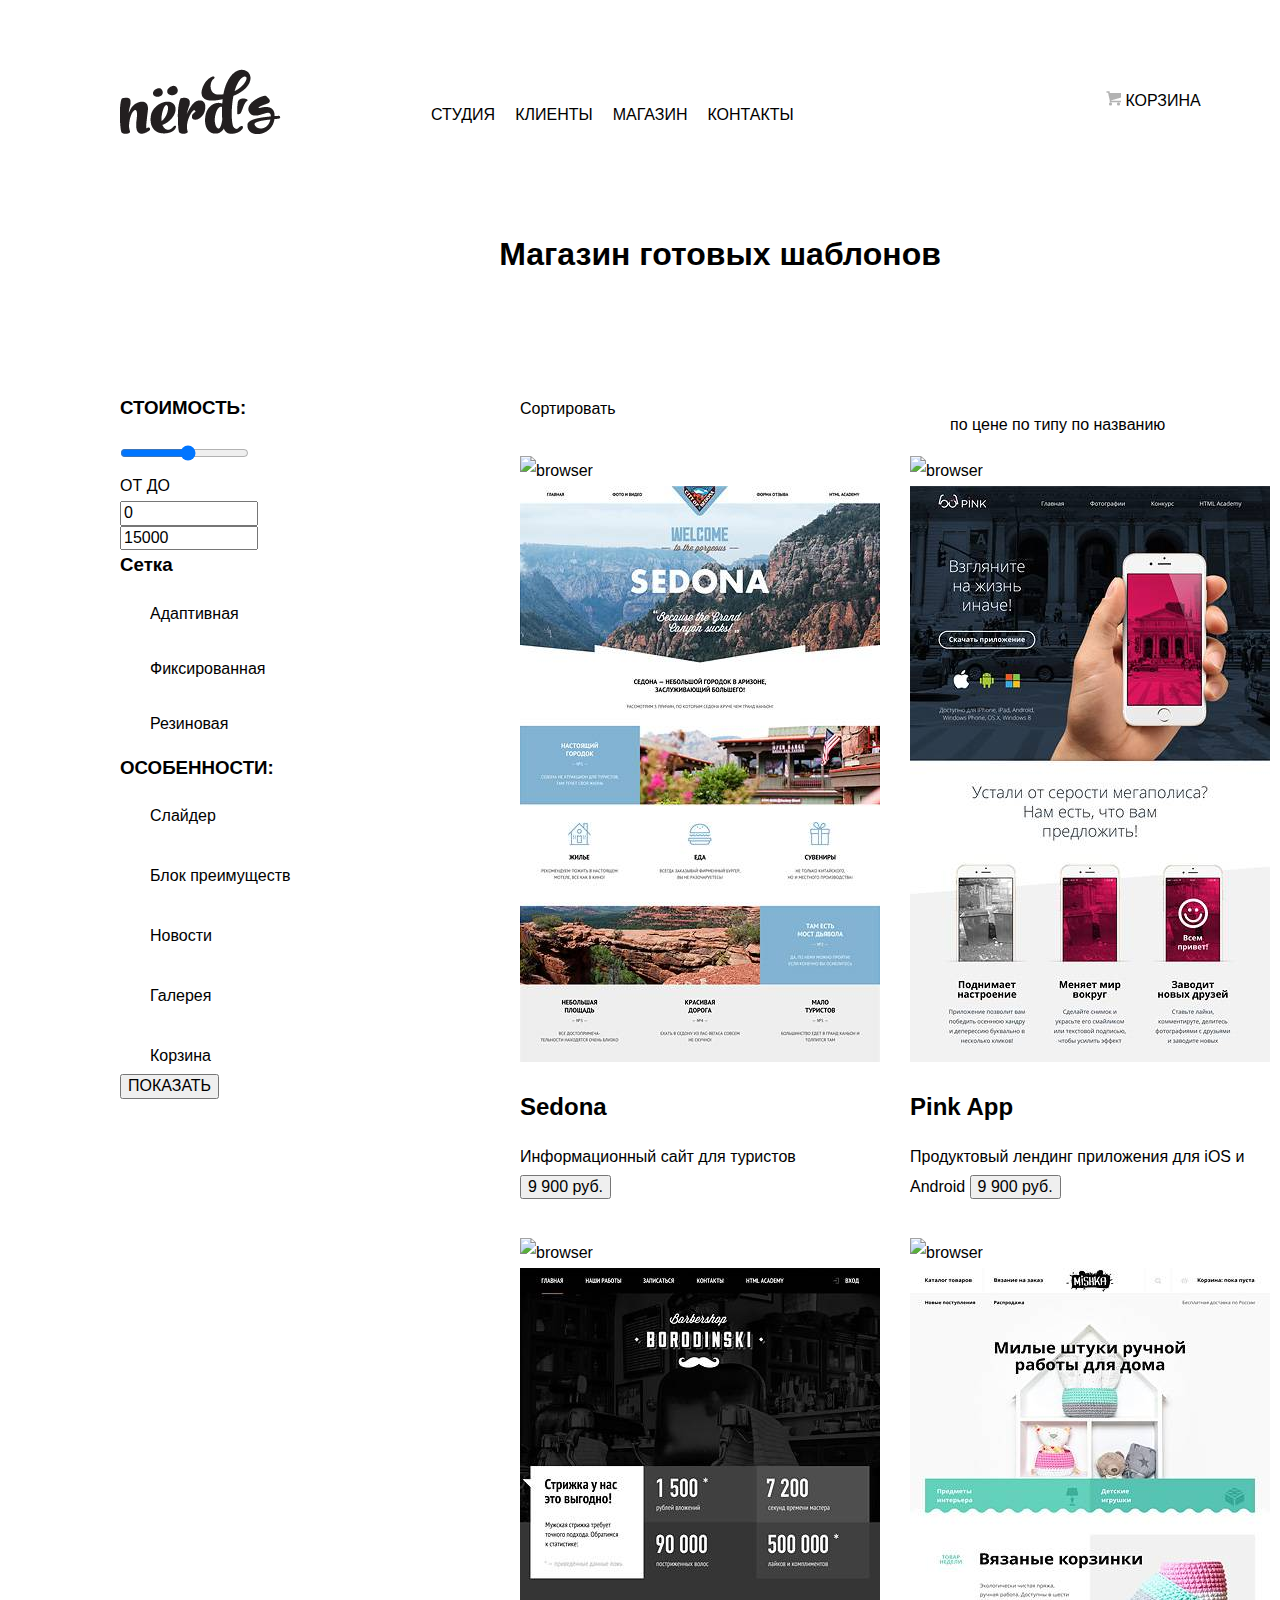
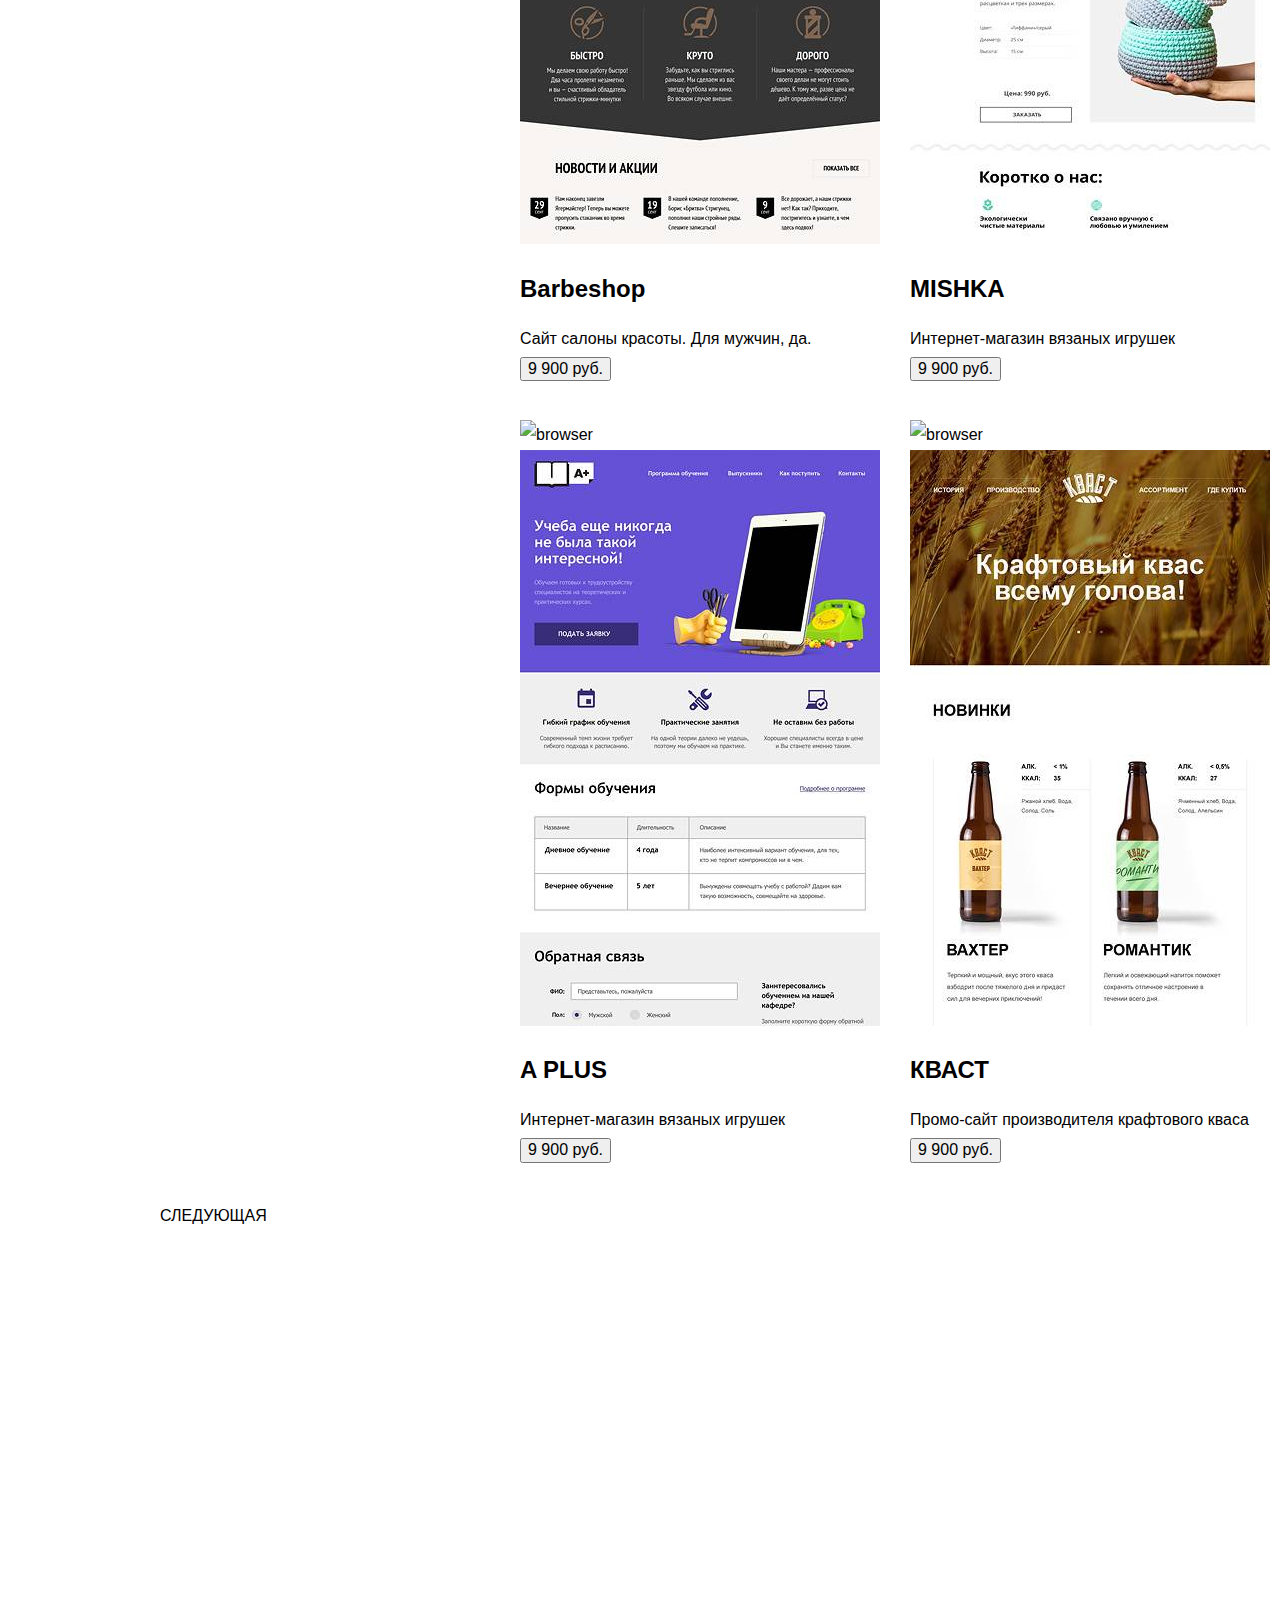
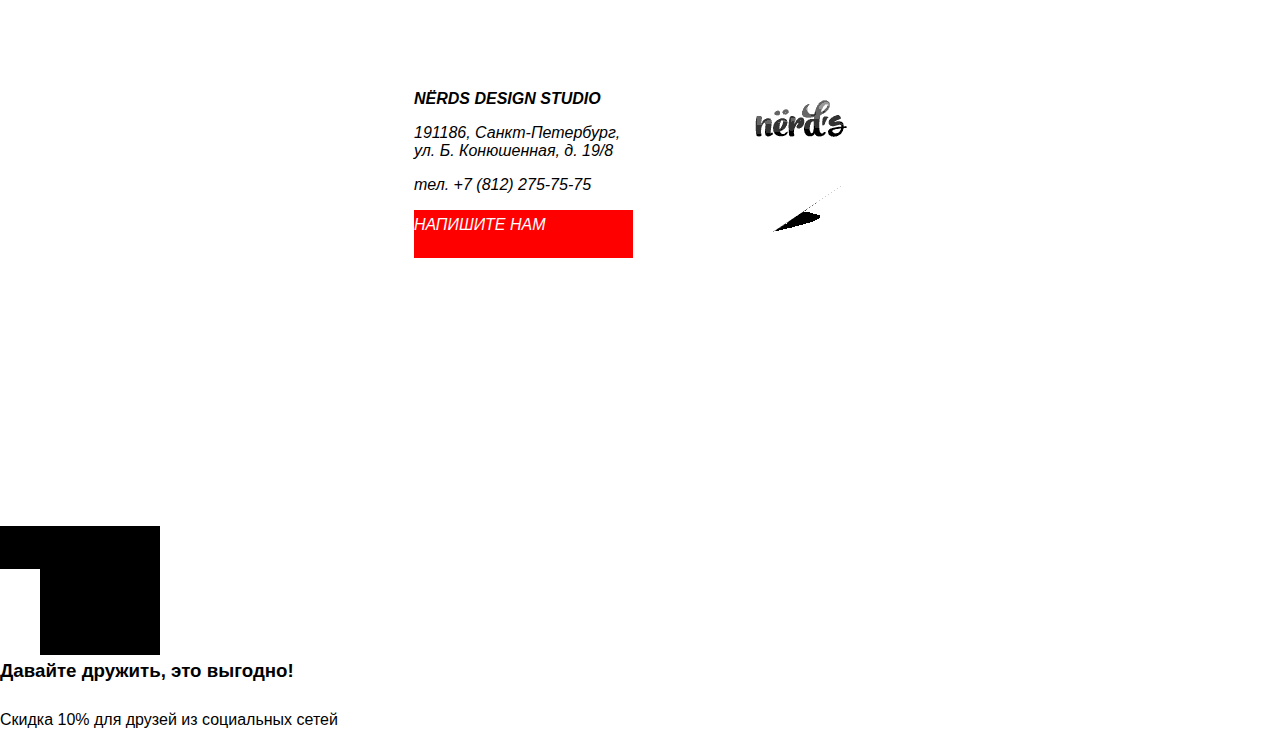
==== commit 790fc279: "atom beautify" ====
--- a/catalog.html
+++ b/catalog.html
@@ -10,7 +10,7 @@
   <body>
     <header class="main-header">
       <div class="container clearfix">
-        <div class="logo"></div>
+        <img class="logo" src="img/nerds-logo.png" width="161" height="65">
         <nav class="main-navigation">
           <ul>
             <li>
@@ -141,29 +141,31 @@
         </article>
       </section>
 
-      <ul class="pagination">
-        <li>
-          <a class="active-page" href="#">1</a>
-        </li>
-        <li>
-          <a href="#">2</a>
-        </li>
-        <li>
-          <a href="#">3</a>
-        </li>
-        <li>
-          <a class="next-page" href="#">Следующая</a>
-        </li>
-      </ul>
+      <div class="pagination">
+        <ul>
+          <li>
+            <a class="active-page" href="#">1</a>
+          </li>
+          <li>
+            <a href="#">2</a>
+          </li>
+          <li>
+            <a href="#">3</a>
+          </li>
+          <li>
+            <a class="next-page" href="#">Следующая</a>
+          </li>
+        </ul>
+      </div>
 
       <div class="map">
         <div class="iframe">
-          <iframe src="https://www.google.com/maps/embed?pb=!1m18!1m12!1m3!1d1998.599104370521!2d30.320889251472693!3d59.93879418178727!2m3!1f0!2f0!3f0!3m2!1i1024!2i768!4f13.1!3m3!1m2!1s0x4696310fca5ba729%3A0xea9c53d4493c879f!2sBolshaya+Konyushennaya+ul.%2C+19%2C+Sankt-Peterburg%2C+Rusia%2C+191186!5e0!3m2!1ses!2ses!4v1477687622874"
+          <iframe
+            src="https://www.google.com/maps/embed?pb=!1m18!1m12!1m3!1d1998.599104370521!2d30.320889251472693!3d59.93879418178727!2m3!1f0!2f0!3f0!3m2!1i1024!2i768!4f13.1!3m3!1m2!1s0x4696310fca5ba729%3A0xea9c53d4493c879f!2sBolshaya+Konyushennaya+ul.%2C+19%2C+Sankt-Peterburg%2C+Rusia%2C+191186!5e0!3m2!1ses!2ses!4v1477687622874"
             width="100%"
             height="786"
             style="border:0"
-            allowfullscreen>
-          </iframe>
+            allowfullscreen></iframe>
           <div class="map-adress">
             <address>
               <p>NЁRDS DESIGN STUDIO</p>
@@ -173,27 +175,27 @@
             </address>
           </div>
           <img class="img-map" src="img/image-index/map-marker.png" width="231" height="190" alt="maps marker">
-      </div>
-    </main>
-
-    <footer>
-      <ul class="social">
-        <li>
-          <a class="social btn-vk" href="https://vk.com">Vkontakte</a>
-        </li>
-        <li>
-          <a class="social btn-fb" href="https://www.facebook.com">Facebook</a>
-        </li>
-        <li>
-          <a class="social btn-inst" href="https://www.instagarm.com">Instagram</a>
-        </li>
-      </ul>
-
-      <div class="footer-promo">
-        <h3 class="friends">Давайте дружить, это выгодно!</h3>
-        <p>Скидка 10% для друзей из социальных сетей</p>
-      </div>
-    </footer>
-
-  </body>
-</html>
+        </div>
+      </main>
+
+      <footer>
+        <ul class="social">
+          <li>
+            <a class="social btn-vk" href="https://vk.com">Vkontakte</a>
+          </li>
+          <li>
+            <a class="social btn-fb" href="https://www.facebook.com">Facebook</a>
+          </li>
+          <li>
+            <a class="social btn-inst" href="https://www.instagarm.com">Instagram</a>
+          </li>
+        </ul>
+
+        <div class="footer-promo">
+          <h3 class="friends">Давайте дружить, это выгодно!</h3>
+          <p>Скидка 10% для друзей из социальных сетей</p>
+        </div>
+      </footer>
+
+    </body>
+  </html>
--- a/css/style.css
+++ b/css/style.css
@@ -3,7 +3,7 @@
   font-weight: 400;
   line-height: 30px;
   font-size: 16px;
-  min-width: 1200px;
+  width: 1440px;
   margin: 0;
   padding: 0;
 }
@@ -15,7 +15,7 @@
 }
 
 .container {
-  width: 1160px;
+  width: 1200px;
   margin: 0 auto;
   padding: 0 20px;
 }
@@ -26,19 +26,24 @@
   text-decoration: none;
 }
 
-.logo {
+/*.logo {
   float: left;
   width: 161px;
   height: 65px;
   margin-right: 200px;
   margin-top: 50px;
-  background: url(../img/image-catalog/sprite-catalog/logo-sprite.png);
+  background: url("../img/image-catalog/sprite-catalog/logo-sprite.png");
   background-repeat: no-repeat;
-}
-
-.logo:link {background-position: 0 0;}
+}*/
+
+.logo {
+	float: left;
+	margin-right: 140px;
+	margin-top: 48px;
+}
+
 .logo:hover {
-  background-position: 0 -130px;
+  opacity: 0.8;
   cursor: pointer;
 }
 
@@ -52,7 +57,7 @@
   width: 440px;
   float: left;
   margin-right: 245px;
-  margin-top: 65px;
+  margin-top: 84px;
 }
 
 .main-navigation ul {
@@ -83,6 +88,8 @@
 /* File index.html*/
 
 section h1 {
+  font-family: Roboto;
+  font-weight: 500;
   font-size: 55px;
   line-height: 55px;
   min-height: 110px;
@@ -92,6 +99,8 @@
 }
 
 section p {
+  font-family: Roboto;
+  font-weight: 400;
   font-size: 16px;
   line-height: 24px;
   width: 360px;
@@ -106,8 +115,8 @@
 }
 
 .slider1 {
-	width: 1160px;
-	height: 431px;
+  width: 1160px;
+  height: 431px;
 }
 
 .slider1 img {
@@ -134,7 +143,9 @@
 }
 
 .sites {
-  width: 300px; float: left; margin-right: 90px;
+  width: 300px;
+  float: left;
+  margin-right: 90px;
 }
 
 .sites:last-child {
@@ -147,23 +158,66 @@
   margin-bottom: 170px;
 }
 
+.sites h2 {
+  font-family: Roboto;
+  font-weight: 700;
+}
+
+.sites p {
+  font-family: Roboto;
+  font-weight: 400;
+}
+
+.sites a {
+  font-family: Roboto;
+  font-weight: 500;
+}
+
 .info {
   width: 650px;
   float: left;
   margin-right: 140px;
 }
 
+.info h2 {
+  font-family: Roboto;
+  font-weight: 500;
+  font-size: 45px;
+}
+
+.info h3 {
+  font-family: Roboto;
+  font-weight: 500;
+  font-size: 16px;
+}
+
+.info p {
+  font-family: Roboto;
+  font-weight: 400;
+  font-size: 16px;
+  line-height: 24px;
+}
+
 .info ul {
   list-style: none;
 }
 
+.info ul li {
+  font-family: Roboto;
+  font-weight: 400;
+  font-size: 16px;
+}
+
 .promo {
-  width: 360px; float: left;
+  width: 360px;
+  float: left;
 }
 
 .promo h3 {
-  font-size: 16px;
-  font-weight: bold;
+  font-family: Roboto;
+  font-weight: 500;
+  font-size: 45px;
+  font-size: 16px;
 }
 
 .promo div {
@@ -178,39 +232,27 @@
   margin-right: 0;
 }
 
-
-/*.friends div {
-  min-height: 180px;
-  float: left;
-  margin-right: 130px;
-  margin-top: 60px;
-  margin-bottom: 162px;
-}
-
-.friends div:last-child {
-  float: right;
-  margin-right: 0;
-}*/
-
-.academy {
-  float: left;
-  width: 199px;
-  height: 68px;
-  margin-right: 130px;
-  margin-top: 60px;
-  margin-bottom: 70px;
-  background: url(../img/image-catalog/sprite-catalog/academy-sprite.png);
-  background-repeat: no-repeat;
-}
-
-.academy:link {background-position: 0 0;}
-.academy:hover {
-  background-position: 0 -68px;
-  cursor: pointer;
+figure img {
+	float: left;
+	margin-right: 100px;
+}
+
+figure img:hover {
+	opacity: 0.5;
+	cursor: pointer;
+}
+
+figure img:last-child {
+	margin-right: 0;
+	float: right;
+}
+
+figure {
+	margin-bottom: 160px;
 }
 
 .iframe {
-position: relative;
+  position: relative;
 }
 
 .map-adress {
@@ -237,39 +279,70 @@
 }
 
 address {
+  width: 210px;
   margin-left: auto;
   margin-right: auto;
-  margin-top: 55px;
-}
-
-.map-adress address p {
+  margin-top: 45px;
+}
+
+address p {
   width: 208px;
   font-size: 16px;
   line-height: 18px;
 }
 
+address p:first-child {
+  font-weight: bold;
+}
+
+.cross {
+		border: 1px solid black;
+  float: right;
+  width: 21px;
+  height: 21px;
+  margin-right: 100px;
+  margin-top: 45px;
+  background: url("../img/image-index/cross-sprite.png") no-repeat;
+}
+
+.cross:link {
+  background-position: 0 0;
+}
+
+.cross:hover {
+  background-position: 0 -21px;
+  cursor: pointer;
+}
+
+form p:nth-child(1) {
+	float: left;
+}
+
+form p:nth-child(2) {
+	float: right;
+}
+
+form input[type="text"]:nth-child(1){
+  width: 130px;
+  float: left;
+  margin-right: 140px;
+}
+
+form input[type="email"]:nth-child(2){
+  width: 130px;
+  float: right;
+}
+
 /*catalog.html*/
 
-header h1 {
+.main-navigation, .card {
+  margin-bottom: 88px;
+}
+
+.main-navigation h1 {
+  font-size: Roboto;
+  font-weight: 500;
   font-size: 55px;
-}
-
-.sort ul {
-  list-style: none;
-  font-size: 0;
-  margin: 0;
-  padding: 0;
-}
-
-.sort li {
-  font-size: 16px;
-  display: inline-block;
-  text-decoration: none;
-}
-
-.sort a {
-  display: block;
-  padding: 0 10px;
 }
 
 .price input {
@@ -285,46 +358,79 @@
 }
 
 aside {
-  float: left; margin-right: 140px;
+  width: 260px;
+  float: left;
+  margin-right: 140px;
 }
 
 .catalog-items {
-  width: 780px; float: left;
+  width: 780px;
+  float: left;
+  margin-top: 20px;
 }
 
 .catalog-items article {
-  width: 360px; float: left; margin-right: 30px; margin-bottom: 36px;
-}
-
+  width: 360px;
+  float: left;
+  margin-right: 30px;
+  margin-bottom: 36px;
+}
+
+.catalog-item:hover {
+  background-image: url("../img/browser-2.png");
+  cursor: pointer;
+}
+
+.sort span {
+  display: block;
+  width: 360px;
+  float: left;
+  margin-right: 30px;
+}
+
+.sort ul {
+  display: block;
+  width: 300px;
+  float: left;
+}
+
+.sort ul li {
+  display: inline;
+}
+
+.pagination ul li {
+  display: inline;
+  text-decoration: none;
+}
 /* checkbox sprite */
 .sprite {
-    background-image: url("../img/sprite.png");
-    background-repeat: no-repeat;
-    display: block;
+  background-image: url("../img/sprite.png");
+  background-repeat: no-repeat;
+  display: block;
 }
 
 .sprite-ico-checkbox-active {
-    width: 12px;
-    height: 12px;
-    background-position: -10px -10px;
+  width: 12px;
+  height: 12px;
+  background-position: -10px -10px;
 }
 
 .sprite-ico-fb {
-    width: 12px;
-    height: 22px;
-    background-position: -10px -10px;
+  width: 12px;
+  height: 22px;
+  background-position: -10px -10px;
 }
 
 .sprite-ico-inst {
-    width: 21px;
-    height: 21px;
-    background-position: 42px -10px;
+  width: 21px;
+  height: 21px;
+  background-position: 42px -10px;
 }
 
 .sprite-ico-vk {
-    width: 26px;
-    height: 15px;
-    background-position: 83px -10px;
+  width: 26px;
+  height: 15px;
+  background-position: 83px -10px;
 }
 
 .social {
@@ -368,7 +474,16 @@
   background-position: -42px -10px;
 }
 
+.write-us {
+  width: 960px;
+}
+
+.write-us h2 {
+  margin-left: 100px;
+  margin-top: 75px;
+}
 /* section catalog-items*/
+
 
 input[type="checkbox"] {
   display: none;
@@ -388,8 +503,8 @@
   height: 23px;
   background-image: url("img/image-catalog/checkbox-off.png");
   position: absolute;
-  top: 0px;
-  left: 0px;
+  top: 0;
+  left: 0;
 }
 
 input[type="checkbox"]:checked + label::after {
@@ -399,35 +514,33 @@
   background-image: url("img/image-catalog/checkbox-on.png");
   background-repeat: no-repeat;
   position: absolute;
-  top: 0px;
-  left: 0px;
-}
-
+  top: 0;
+  left: 0;
+}
 /* radio sprite */
-.sprite {
-    background-image: url("img/image-catalog/radio-sprite.png");
-    background-repeat: no-repeat;
-    display: block;
+/*.sprite {
+  background-image: url("img/image-catalog/radio-sprite.png");
+  background-repeat: no-repeat;
+  display: block;
 }
 
 .sprite-radio-on {
-    width: 25px;
-    height: 25px;
-    background-position: -16px -16px;
+  width: 25px;
+  height: 25px;
+  background-position: -16px -16px;
 }
 
 .sprite-radio-off {
-    width: 25px;
-    height: 25px;
-    background-position: -16px -73px;
+  width: 25px;
+  height: 25px;
+  background-position: -16px -73px;
 }
 
 .sprite-radio-off {
-    width: 25px;
-    height: 25px;
-    background-position: -16px -130px;
-}
-
+  width: 25px;
+  height: 25px;
+  background-position: -16px -130px;
+}*/
 
 input[type="radio"] {
   display: none;
@@ -435,31 +548,23 @@
 
 input[type="radio"] + label {
   display: block;
+  width: 25px;
+  height: 25px;
   padding-left: 30px;
   position: relative;
   cursor: pointer;
 }
 
 input[type="radio"] + label::before {
-  content: "";
-  width: 25px;
-  height: 25px;
-  background-position: -16px -130px;
-  background-image: url("img/image-catalog/radio-sprite.png");
-  background-repeat: no-repeat;
   position: absolute;
+  content: " ";
   top: 0;
   left: 0;
+  background-position: 0 -42px;
+  background: url("img/image-catalog/sprite-catalog/radio-sprite2.png") no-repeat;
 }
 
 input[type="radio"]:checked + label::after {
-  content: "";
-  width: 25px;
-  height: 25px;
-  background-position: -16px -16px;
-  background-image: url("img/image-catalog/radio-sprite.png");
-  background-repeat: no-repeat;
-  position: absolute;
-  top: 0px;
-  left: 0px;
-}
+  background-position: 0 0;
+  background-image: url("img/image-catalog/sprite-catalog/radio-sprite2.png") no-repeat;
+}
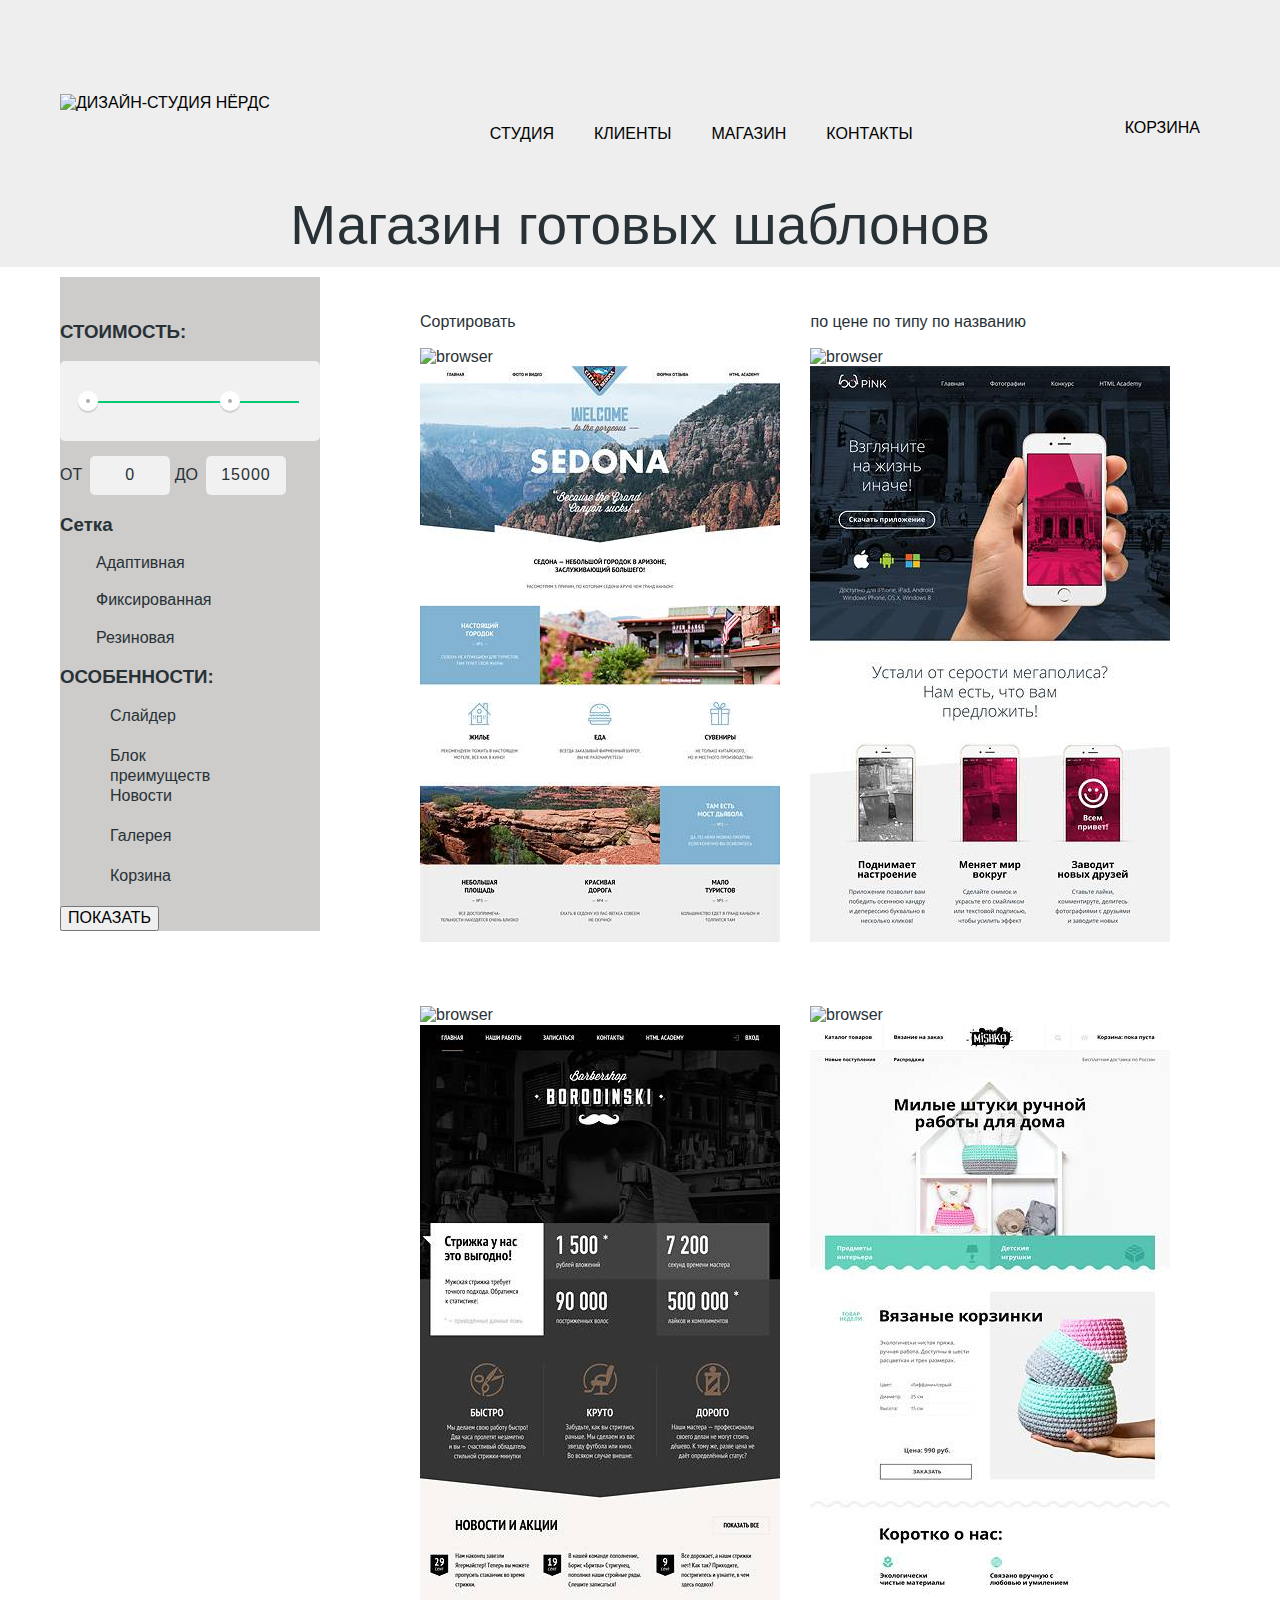
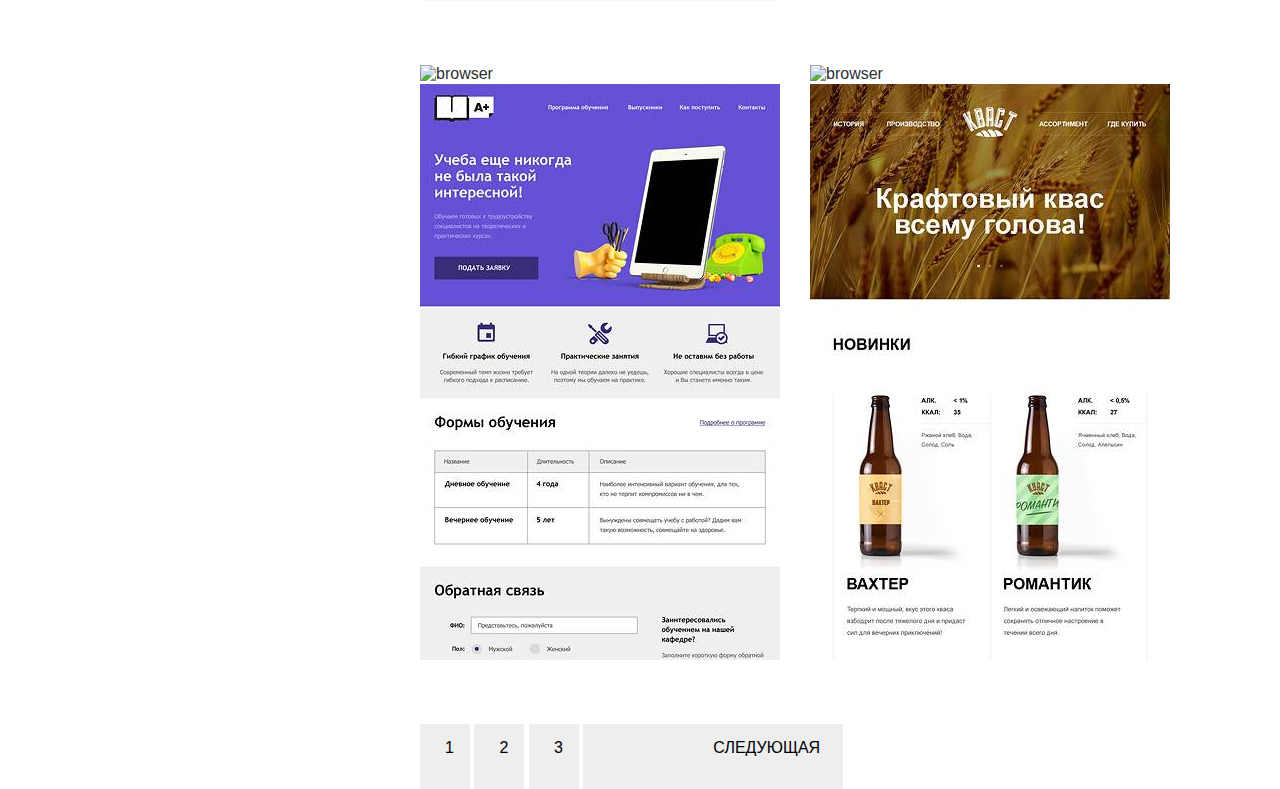
==== commit 2e7b3d1d: "change" ====
--- a/catalog.html
+++ b/catalog.html
@@ -1,77 +1,91 @@
 <!DOCTYPE html>
 <html lang="ru">
   <head>
-    <meta charset="utf-8">
-    <title>Nerds</title>
+    <meta charset="UTF-8">
+    <title>NERDS - Catalog</title>
     <link rel="stylesheet" href="css/normalize.css">
     <link rel="stylesheet" type="text/css" href="css/style.css">
   </head>
-
   <body>
     <header class="main-header">
-      <div class="container clearfix">
-        <img class="logo" src="img/nerds-logo.png" width="161" height="65">
+      <div class="top-wrapper clearfix container">
         <nav class="main-navigation">
+          <a class="header-logo" href="index.html"><img src="img/logo-161x65.png" width="160" height="65" alt="Дизайн-студия Нёрдс"></a>
           <ul>
             <li>
-              <a href="#">Студия</a>
+              <a href="index.html" class="active">Студия</a>
             </li>
             <li>
               <a href="#">Клиенты</a>
             </li>
             <li>
-              <a href="#">Магазин</a>
+              <a href="catalog.html">Магазин</a>
             </li>
             <li>
               <a href="#">Контакты</a>
             </li>
           </ul>
         </nav>
-        <div class="card">
-          <img src="img/carrito.png" width="15" height="15" alt="cart">
-          <a href="#">Корзина</a>
+        <div class="cart">
+          <a class="basket" href="#">Корзина</a>
         </div>
-        <h1>Магазин готовых шаблонов</h1>
-      </div>
+       </div>
+       <h1 class="container">Магазин готовых шаблонов</h1>
     </header>
+
 
     <main class="container">
       <aside>
         <form action="https://echo.htmlacademy.ru/" method="GET">
-          <h3>СТОИМОСТЬ:</h3>
-          <input type="range" name="range" min=0 max=15000 step=1000>
-          <div class="price">
-            <label>ОТ<input type="text" value="0"></label>
-            <label>ДО<input type="text" value="15000"></label>
-          </div>
+           <section class="range">
+            <h3>СТОИМОСТЬ:</h3>
+            <div class="range-controls">
+              <div class="scale">
+                <div class="bar"></div>
+              </div>
+              <div class="toggle toggle-min"></div>
+              <div class="toggle toggle-max"></div>
+            </div>
+            <div class="price-controls">
+              <label class="min-price">от<input name="min-price" type="text" value="0"></label>
+              <label class="max-price">до<input name="max-price" type="text" value="15000"></label>
+            </div>
+          </section>
 
-          <h3>Сетка</h3>
-          <input type="radio" checked="checked">
-          <label>Адаптивная</label><br>
-          <input type="radio" name="layout_red">
-          <label>Фиксированная</label><br>
-          <input type="radio" name="layout_red">
-          <label>Резиновая</label>
 
+          <section class="grid">
+            <h3>Сетка</h3>
+            <input id="adaptive" type="radio" name="grid-type" checked="checked">
+            <label for="adaptive">Адаптивная</label>
+            <input id="fixed" type="radio" name="grid-type">
+            <label for="fixed">Фиксированная</label>
+            <input id="fluid" type="radio" name="grid-type">
+            <label for="fluid">Резиновая</label>
+          </section>
+
+          <section class="check">
           <h3>ОСОБЕННОСТИ:</h3>
-          <input type="checkbox" id="features_slider" checked="checked">
-          <label for="features_slider">Слайдер</label><br>
-          <input type="checkbox" id="features_block">
-          <label for="features_block">Блок преимуществ</label><br>
-          <input type="checkbox" id="features_news" checked="checked">
-          <label for="features_news">Новости</label><br>
-          <input type="checkbox" id="features_galery">
-          <label for="features_galery">Галерея</label><br>
-          <input type="checkbox" id="features_trash">
-          <label for="features_trash">Корзина</label>
+            <input type="checkbox" id="features_slider" name="slider" checked="checked">
+            <label for="features_slider">Слайдер</label>
+            <input type="checkbox" id="features_block" name="features">
+            <label for="features_block">Блок преимуществ</label>
+            <input type="checkbox" id="features_news" name="news" checked="checked">
+            <label for="features_news">Новости</label>
+            <input type="checkbox" id="features_galery" name="galery">
+            <label for="features_galery">Галерея</label>
+            <input type="checkbox" id="features_trash" name="trash">
+            <label for="features_trash">Корзина</label>
+            </section>
+
+          <button type="submit" value="submit">ПОКАЗАТЬ</button>
         </form>
 
-        <button type="submit" value="submit">ПОКАЗАТЬ</button>
+
       </aside>
 
       <section class="catalog-items">
 
-        <div class="sort">
+      <div class="sort">
           <span>Сортировать</span>
           <ul>
             <li>по цене</li>
@@ -80,122 +94,83 @@
           </ul>
         </div>
 
-        <article class="catalog-item">
-          <img src="img/image-catalog/browser.png" width="360" height="40" alt="browser">
-          <img src="img/image-catalog/img-sedonia.jpg" width="360" height="576" alt="sedona-hover">
-          <div class="catalog-item-description">
-            <h2>Sedona</h2>
-            <span>Информационный сайт для туристов</span>
-            <label><input type="button" value="9 900 руб."></label>
-          </div>
-        </article>
+      <article class="catalog-item">
+        <img src="img/browser.png" width="360" height="40" alt="browser">
+        <img src="img/img-sedonia.jpg" width="360" height="576" alt="sedona-hover">
+        <div class="catalog-item-description">
+          <h2>Sedona</h2>
+          <span>Информационный сайт для туристов</span>
+          <label><input type="button" value="9 900 руб."></label>
+        </div>
+      </article>
 
-        <article class="catalog-item">
-          <img src="img/image-catalog/browser.png" width="360" height="40" alt="browser">
-          <img src="img/image-catalog/img-pink.jpg" width="360" height="576" alt="pink-hover">
-          <div class="catalog-item-description">
-            <h2>Pink App</h2>
-            <span>Продуктовый лендинг приложения для iOS и Android</span>
-            <label><input type="button" value="9 900 руб."></label>
-          </div>
-        </article>
+      <article class="catalog-item">
+        <img src="img/browser.png" width="360" height="40" alt="browser">
+        <img src="img/img-pink.jpg" width="360" height="576" alt="pink-hover">
+        <div class="catalog-item-description">
+          <h2>Pink App</h2>
+          <span>Продуктовый лендинг приложения для iOS и Android</span>
+          <label><input type="button" value="9 900 руб."></label>
+        </div>
+      </article>
 
-        <article class="catalog-item">
-          <img src="img/image-catalog/browser.png" width="360" height="40" alt="browser">
-          <img src="img/image-catalog/img-barbeshop.jpg" width="360" height="576" alt="barbeshop-hover">
-          <div class="catalog-item-description">
-            <h2>Barbeshop</h2>
-            <span>Сайт салоны красоты. Для мужчин, да.</span>
-            <label><input type="button" value="9 900 руб."></label>
-          </div>
-        </article>
+      <article class="catalog-item">
+        <img src="img/browser.png" width="360" height="40" alt="browser">
+        <img src="img/img-barbeshop.jpg" width="360" height="576" alt="barbeshop-hover">
+        <div class="catalog-item-description">
+          <h2>Barbeshop</h2>
+          <span>Сайт салоны красоты. Для мужчин, да.</span>
+          <label><input type="button" value="9 900 руб."></label>
+        </div>
+      </article>
 
-        <article class="catalog-item">
-          <img src="img/image-catalog/browser.png" width="360" height="40" alt="browser">
-          <img src="img/image-catalog/img-mishka.jpg" width="360" height="576" alt="mishka-hover">
-          <div class="catalog-item-description">
-            <h2>MISHKA</h2>
-            <span>Интернет-магазин вязаных игрушек</span>
-            <label><input type="button" value="9 900 руб."></label>
-          </div>
-        </article>
+      <article class="catalog-item">
+        <img src="img/browser.png" width="360" height="40" alt="browser">
+        <img src="img/img-mishka.jpg" width="360" height="576" alt="mishka-hover">
+        <div class="catalog-item-description">
+          <h2>MISHKA</h2>
+          <span>Интернет-магазин вязаных игрушек</span>
+          <label><input type="button" value="9 900 руб."></label>
+        </div>
+      </article>
 
-        <article class="catalog-item">
-          <img src="img/image-catalog/browser.png" width="360" height="40" alt="browser">
-          <img src="img/image-catalog/img-aplus.jpg" width="360" height="576" alt="aplus-hover">
-          <div class="catalog-item-description">
-            <h2>A PLUS</h2>
-            <span>Интернет-магазин вязаных игрушек</span>
-            <label><input type="button" value="9 900 руб."></label>
-          </div>
-        </article>
+      <article class="catalog-item">
+        <img src="img/browser.png" width="360" height="40" alt="browser">
+        <img src="img/img-aplus.jpg" width="360" height="576" alt="aplus-hover">
+        <div class="catalog-item-description">
+          <h2>A PLUS</h2>
+          <span>Интернет-магазин вязаных игрушек</span>
+          <label><input type="button" value="9 900 руб."></label>
+        </div>
+      </article>
 
-        <article class="catalog-item">
-          <img src="img/image-catalog/browser.png" width="360" height="40" alt="browser">
-          <img src="img/image-catalog/img-kvast.jpg" width="360" height="576" alt="kvas-hover">
-          <div class="catalog-item-description">
-            <h2>КВАСТ</h2>
-            <span>Промо-сайт производителя крафтового кваса</span>
-            <label><input type="button" value="9 900 руб."></label>
-          </div>
-        </article>
-      </section>
+      <article class="catalog-item">
+        <img src="img/browser.png" width="360" height="40" alt="browser">
+        <img src="img/img-kvast.jpg" width="360" height="576" alt="kvas-hover">
+        <div class="catalog-item-description">
+          <h2>КВАСТ</h2>
+          <span>Промо-сайт производителя крафтового кваса</span>
+          <label><input type="button" value="9 900 руб."></label>
+        </div>
+      </article>
 
-      <div class="pagination">
-        <ul>
-          <li>
-            <a class="active-page" href="#">1</a>
-          </li>
-          <li>
-            <a href="#">2</a>
-          </li>
-          <li>
-            <a href="#">3</a>
-          </li>
-          <li>
-            <a class="next-page" href="#">Следующая</a>
-          </li>
-        </ul>
-      </div>
-
-      <div class="map">
-        <div class="iframe">
-          <iframe
-            src="https://www.google.com/maps/embed?pb=!1m18!1m12!1m3!1d1998.599104370521!2d30.320889251472693!3d59.93879418178727!2m3!1f0!2f0!3f0!3m2!1i1024!2i768!4f13.1!3m3!1m2!1s0x4696310fca5ba729%3A0xea9c53d4493c879f!2sBolshaya+Konyushennaya+ul.%2C+19%2C+Sankt-Peterburg%2C+Rusia%2C+191186!5e0!3m2!1ses!2ses!4v1477687622874"
-            width="100%"
-            height="786"
-            style="border:0"
-            allowfullscreen></iframe>
-          <div class="map-adress">
-            <address>
-              <p>NЁRDS DESIGN STUDIO</p>
-              <p>191186, Санкт-Петербург, ул. Б. Конюшенная, д. 19/8</p>
-              <p>тел. +7 (812) 275-75-75</p>
-              <a class="map-adress-link" href="#">Напишите нам</a>
-            </address>
-          </div>
-          <img class="img-map" src="img/image-index/map-marker.png" width="231" height="190" alt="maps marker">
-        </div>
-      </main>
-
-      <footer>
-        <ul class="social">
-          <li>
-            <a class="social btn-vk" href="https://vk.com">Vkontakte</a>
-          </li>
-          <li>
-            <a class="social btn-fb" href="https://www.facebook.com">Facebook</a>
-          </li>
-          <li>
-            <a class="social btn-inst" href="https://www.instagarm.com">Instagram</a>
-          </li>
-        </ul>
-
-        <div class="footer-promo">
-          <h3 class="friends">Давайте дружить, это выгодно!</h3>
-          <p>Скидка 10% для друзей из социальных сетей</p>
-        </div>
-      </footer>
-
+    		<div class="pagination">
+      		<ul>
+      		  <li>
+      		    <a class="active-page" href="#">1</a>
+      		  </li>
+      		  <li>
+      		    <a href="#">2</a>
+      		  </li>
+      		  <li>
+      		    <a href="#">3</a>
+      		  </li>
+      		  <li>
+      		    <a class="next-page" href="#">Следующая</a>
+      		  </li>
+      		</ul>
+    		</div>
+    </section>
+    </main>
     </body>
   </html>
--- a/css/style.css
+++ b/css/style.css
@@ -1,23 +1,76 @@
+
+@font-face {
+font-family: "Roboto";
+font-style: normal;
+font-weight: 400;
+src: local('Roboto'), url("../fonts/roboto.woff") format('woff'), url("/fonts/roboto.woff") format('woff2'),;
+}
+
+@font-face {
+font-family: "Roboto";
+font-style: normal;
+font-weight: 500;
+src: local('Roboto'), url("../fonts/robotomedium.woff") format('woff'), url("/fonts/robotomedium.woff2") format('woff2'),;
+}
+
+@font-face {
+font-family: "Roboto";
+font-style: normal;
+font-weight: 700;
+src: local('Roboto'), url("../fonts/roboto-bold.woff") format('woff'), url("/fonts/roboto-bold.woff2") format('woff2'),;
+}
+
 body {
-  font-family: Roboto, Arial, sans-serif;
-  font-weight: 400;
-  line-height: 30px;
-  font-size: 16px;
-  width: 1440px;
-  margin: 0;
-  padding: 0;
+font-family: "Roboto", "Arial", "Helvetica", "sans-serif";
+font-size: 16px;
+background: #ffffff;
+color: #283136;
 }
 
 .clearfix::after {
-  display: table;
-  content: "";
-  clear: both;
+content: "";
+display: table;
+clear: both;
 }
 
 .container {
-  width: 1200px;
-  margin: 0 auto;
-  padding: 0 20px;
+width: 1160px;
+margin: 0 auto;
+padding: 10px 20px;
+}
+
+.main-navigation {
+  margin: 84px auto;
+}
+
+.header-logo {
+	float: left;
+	margin-right: 200px;
+}
+
+.main-navigation ul {
+	font-size: 0;
+	margin: 0;
+	padding: 0;
+	list-style: none;
+	float: left;
+}
+
+.main-navigation li {
+	font-size: 16px;
+	line-height: 30px;
+	display: inline-block;
+	vertical-align: top;
+}
+
+.main-navigation ul li a {
+font-weight: 500;
+display: block;
+padding: 25px 20px;
+}
+
+.main-navigation ul li a:hover {
+	color: red;
 }
 
 a {
@@ -26,545 +79,353 @@
   text-decoration: none;
 }
 
-/*.logo {
-  float: left;
-  width: 161px;
-  height: 65px;
-  margin-right: 200px;
-  margin-top: 50px;
-  background: url("../img/image-catalog/sprite-catalog/logo-sprite.png");
-  background-repeat: no-repeat;
-}*/
-
-.logo {
+.main-header {
+  background-color: #eeeeee;
+
+}
+
+.sliders {
+background-color: orange;
+}
+
+/* Catalog.html*/
+
+h1 {
+		font-size: 55px;
+		font-weight: 500;
+		width: 718px;
+		text-align: center;
+		padding-bottom: 100px;
+}
+
+.range {
+  width: 260px;
+  margin-top: 44px;
+}
+
+.range-controls {
+  position: relative;
+  height: 80px;
+  margin-bottom: 15px;
+  padding: 0 21px;
+  background: #f1f1f1;
+  border-radius: 5px;
+  overflow: hidden;
+}
+
+.range-controls .scale {
+  margin-top: 40px;
+  height: 2px;
+  background: #d7dcde;
+}
+
+.range-controls .bar {
+  height: 2px;
+  background: #00ca74;
+}
+
+.range-controls .toggle {
+  position: absolute;
+  top: 30px;
+  left: 30px;
+  width: 4px;
+  height: 4px;
+  border: 8px solid white;
+  border-radius: 50%;
+  background: #ababab;
+  box-shadow: 0 2px 1px 0 #cfcfcf;
+  cursor: pointer;
+}
+
+.range-controls .toggle-min {
+  left: 18px;
+}
+
+.range-controls .toggle-max {
+  left: 160px;
+}
+
+.price-controls input {
+  width: 60px;
+  margin-left: 8px;
+  padding: 10px;
+  border: none;
+  border-radius: 5px;
+  font-size: 16px;
+  font-weight: 400;
+  font-style: normal;
+  text-align: center;
+  letter-spacing: 1px;
+  color: #283136;
+  background: #f1f1f1;
+}
+
+.price-controls {
+  position: relative;
+  font-size: 16px;
+  font-weight: 400;
+  line-height: 22px;
+  text-transform: uppercase;
+  color: #283136;
+}
+
+.price {
+  position: absolute;
+}
+
+.min-price {
+  left: -1px;
+}
+
+.max-price {
+  right: -1px;
+}
+
+.cart {
+	position: relative;
+	max-width: 140px;
+	float: right;
+	font-weight: 500;
+	display: block-inline;
+	padding: 25px 20px;
+	padding-left: 50px;
+}
+
+.cart::before {
+	content: "";
+ position: absolute;
+	width: 30px;
+	height: 30px;
+ cursor: pointer;
+	top: 23px;
+	left: 20px;
+	background: url("../img/spritesheet.png") no-repeat;
+ position: 0 0;
+}
+
+.check {
+  margin-left: 0;
+}
+
+input[type="range"] {
+	width: 260px;
+	height: 80px;
+	background-color: #eeeeee;
+  margin-left: 0;
+}
+
+.price input[type="text"] {
+	width: 80px;
+	height: 38px;
+	background-color: #eeeeee;
+	border-radius: 5px;
+}
+
+span {
 	float: left;
-	margin-right: 140px;
-	margin-top: 48px;
-}
-
-.logo:hover {
-  opacity: 0.8;
-  cursor: pointer;
-}
-
-header ul li a:hover {
-  color: #ff003c;
-  text-decoration: underline;
-}
-/*Navigation for both files*/
-
-.main-navigation {
-  width: 440px;
-  float: left;
-  margin-right: 245px;
-  margin-top: 84px;
-}
-
-.main-navigation ul {
-  list-style: none;
-  font-size: 0;
-  margin: 0;
-  padding: 0;
-}
-
-.main-navigation li {
-  font-size: 16px;
-  line-height: 20px;
-  display: inline-block;
-  text-decoration: none;
-}
-
-.main-navigation a {
-  display: block;
-  padding: 0 10px;
-}
-
-.card {
-  margin-top: 65px;
-  min-height: 65px;
-  float: left;
-}
-
-/* File index.html*/
-
-section h1 {
-  font-family: Roboto;
-  font-weight: 500;
-  font-size: 55px;
-  line-height: 55px;
-  min-height: 110px;
-  width: 380px;
-  margin-top: 85px;
-  text-align: left;
-}
-
-section p {
-  font-family: Roboto;
-  font-weight: 400;
-  font-size: 16px;
-  line-height: 24px;
-  width: 360px;
-}
-
-section a {
-  display: inline-block;
-  font-size: 16px;
-  line-height: 18px;
-  width: 240px;
-  height: 50px;
-}
-
-.slider1 {
-  width: 1160px;
-  height: 431px;
-}
-
-.slider1 img {
-  float: right;
-}
-
-.slider2 {
-  width: 1160px;
-  height: 431px;
-}
-
-.slider2 img {
-  float: right;
-}
-
-.slider3 {
-  width: 1160px;
-  height: 431px;
-  margin-bottom: 80px;
-}
-
-.slider3 img {
-  float: right;
-}
-
-.sites {
-  width: 300px;
-  float: left;
-  margin-right: 90px;
-}
-
-.sites:last-child {
-  width: 300px;
-  float: left;
-  margin-right: 80px;
-}
-
-.features {
-  margin-bottom: 170px;
-}
-
-.sites h2 {
-  font-family: Roboto;
-  font-weight: 700;
-}
-
-.sites p {
-  font-family: Roboto;
-  font-weight: 400;
-}
-
-.sites a {
-  font-family: Roboto;
-  font-weight: 500;
-}
-
-.info {
-  width: 650px;
-  float: left;
-  margin-right: 140px;
-}
-
-.info h2 {
-  font-family: Roboto;
-  font-weight: 500;
-  font-size: 45px;
-}
-
-.info h3 {
-  font-family: Roboto;
-  font-weight: 500;
-  font-size: 16px;
-}
-
-.info p {
-  font-family: Roboto;
-  font-weight: 400;
-  font-size: 16px;
-  line-height: 24px;
-}
-
-.info ul {
-  list-style: none;
-}
-
-.info ul li {
-  font-family: Roboto;
-  font-weight: 400;
-  font-size: 16px;
-}
-
-.promo {
-  width: 360px;
-  float: left;
-}
-
-.promo h3 {
-  font-family: Roboto;
-  font-weight: 500;
-  font-size: 45px;
-  font-size: 16px;
-}
-
-.promo div {
-  float: left;
-  font-size: 16px;
-  width: 100px;
-  margin-right: 25px;
-}
-
-.promo div:last-child {
-  float: right;
-  margin-right: 0;
-}
-
-figure img {
+	margin-right: 295px;
+}
+
+.sort ul {
+	list-style-type: none;
+}
+
+.sort ul li {
+	display: inline;
+}
+
+aside {
+	width: 260px;
 	float: left;
 	margin-right: 100px;
-}
-
-figure img:hover {
-	opacity: 0.5;
-	cursor: pointer;
-}
-
-figure img:last-child {
-	margin-right: 0;
-	float: right;
-}
-
-figure {
-	margin-bottom: 160px;
-}
-
-.iframe {
-  position: relative;
-}
-
-.map-adress {
-  width: 318px;
-  height: 250px;
-  position: absolute;
-  top: 50%;
-  left: 20%;
-  background-color: white;
-}
-
-.img-map {
-  position: absolute;
-  top: 50%;
-  left: 50%;
-}
-
-.map-adress a {
-  display: block;
-  width: 219px;
-  height: 48px;
-  color: white;
-  background-color: red;
-}
-
-address {
-  width: 210px;
-  margin-left: auto;
-  margin-right: auto;
-  margin-top: 45px;
-}
-
-address p {
-  width: 208px;
-  font-size: 16px;
-  line-height: 18px;
-}
-
-address p:first-child {
-  font-weight: bold;
-}
-
-.cross {
-		border: 1px solid black;
-  float: right;
-  width: 21px;
-  height: 21px;
-  margin-right: 100px;
-  margin-top: 45px;
-  background: url("../img/image-index/cross-sprite.png") no-repeat;
-}
-
-.cross:link {
-  background-position: 0 0;
-}
-
-.cross:hover {
-  background-position: 0 -21px;
-  cursor: pointer;
-}
-
-form p:nth-child(1) {
-	float: left;
-}
-
-form p:nth-child(2) {
-	float: right;
-}
-
-form input[type="text"]:nth-child(1){
-  width: 130px;
-  float: left;
-  margin-right: 140px;
-}
-
-form input[type="email"]:nth-child(2){
-  width: 130px;
-  float: right;
-}
-
-/*catalog.html*/
-
-.main-navigation, .card {
-  margin-bottom: 88px;
-}
-
-.main-navigation h1 {
-  font-size: Roboto;
-  font-weight: 500;
-  font-size: 55px;
-}
-
-.price input {
-  width: 60px;
-}
-
-.container {
-  margin-bottom: 83px;
-}
-
-h1 {
-  text-align: center;
-}
-
-aside {
-  width: 260px;
-  float: left;
-  margin-right: 140px;
+  background-color: #cdcccb;
 }
 
 .catalog-items {
   width: 780px;
   float: left;
   margin-top: 20px;
+  margin-right: 20px;
 }
 
 .catalog-items article {
   width: 360px;
   float: left;
   margin-right: 30px;
-  margin-bottom: 36px;
-}
-
-.catalog-item:hover {
-  background-image: url("../img/browser-2.png");
+  margin-bottom: 60px;
+}
+
+.catalog-item-description {
+	display: none;
+}
+
+.pagination ul {
+  list-style: none;
+  margin: 0;
+  padding: 0;
+}
+
+.pagination ul li {
+	 display: inline-block;
+  text-decoration: none;
+  width: 50px;
+  height: 50px;
+  background-color: #eeeeee;
+  padding-top: 15px;
+}
+
+.pagination ul li:last-child {
+		height: 50px;
+		width: 260px;
+}
+
+.pagination ul li a {
+	text-transform: uppercase;
+	text-decoration: none;
+	padding: 20px 50%;
+}
+
+/* Social sprite */
+
+.social-link {
+position: relative;
+display: inline-block;
+vertical-align: middle;
+font-size: 0;
+width: 80px;
+height: 80px;
+border-radius: 50%;
+background: #999999;
+cursor: pointer;
+}
+
+.social-link::before {
+content: "";
+position: absolute;
+top: 50%;
+left: 50%;
+transform: translate(-50%, -50%);
+background: url('../img/spritesheet.png') no-repeat;
+}
+
+.btn-vk::before {
+background-position: 5px -265px;
+width: 30px;
+height: 30px;
+}
+
+.btn-vk:hover {opacity: 0.5;}
+
+.btn-fb::before {
+background-position: 5px -205px;
+width: 30px;
+height: 30px;
+}
+
+.btn-fb:hover {opacity: 0.5;}
+
+.btn-inst::before {
+background-position: 8px -235px;
+width: 30px;
+height: 30px;
+}
+
+.btn-inst:hover {opacity: 0.5;}
+
+/* Form sprite*/
+
+input[type="checkbox"] {
+  display: none;
+}
+
+input[type="checkbox"] + label {
+  width: 30px;
+  height: 30px;
+  display: block;
+  margin: 10px 0;
+  line-height: 20px;
+  padding-left: 50px;
+  position: relative;
   cursor: pointer;
 }
 
-.sort span {
+input[type="checkbox"] + label::before {
+  content: "";
   display: block;
-  width: 360px;
-  float: left;
-  margin-right: 30px;
-}
-
-.sort ul {
-  display: block;
-  width: 300px;
-  float: left;
-}
-
-.sort ul li {
-  display: inline;
-}
-
-.pagination ul li {
-  display: inline;
-  text-decoration: none;
-}
-/* checkbox sprite */
-.sprite {
-  background-image: url("../img/sprite.png");
-  background-repeat: no-repeat;
-  display: block;
-}
-
-.sprite-ico-checkbox-active {
-  width: 12px;
-  height: 12px;
-  background-position: -10px -10px;
-}
-
-.sprite-ico-fb {
-  width: 12px;
-  height: 22px;
-  background-position: -10px -10px;
-}
-
-.sprite-ico-inst {
-  width: 21px;
-  height: 21px;
-  background-position: 42px -10px;
-}
-
-.sprite-ico-vk {
-  width: 26px;
-  height: 15px;
-  background-position: 83px -10px;
-}
-
-.social {
-  display: inline-block;
-  width: 120px;
-  height: 43px;
-  font-size: 0;
-  background-color: #000000;
-  position: relative;
-}
-
-.social::before {
-  content: "";
+  width: 30px;
+  height: 30px;
+  background: url('../img/spritesheet.png') no-repeat;
+  background-position: 0 -30px;
+  transform: translate(-50%, -50%);
   position: absolute;
   top: 50%;
   left: 50%;
-  transform: translate(-50%, -50%);
-  background-image: url("../img/sprite.png");
-  background-repeat: no-repeat;
-}
-
-.social:hover {
-  background-color: rgba(0, 0, 0, 0.5);
-}
-
-.btn-vk::before {
-  width: 26px;
-  height: 15px;
-  background-position: -83px -10px;
-}
-
-.btn-fb::before {
-  width: 12px;
-  height: 22px;
-  background-position: -10px -10px;
-}
-
-.btn-inst::before {
-  width: 21px;
-  height: 21px;
-  background-position: -42px -10px;
-}
-
-.write-us {
-  width: 960px;
-}
-
-.write-us h2 {
-  margin-left: 100px;
-  margin-top: 75px;
-}
-/* section catalog-items*/
-
-
-input[type="checkbox"] {
-  display: none;
-}
-
-input[type="checkbox"] + label {
-  display: block;
-  padding-left: 30px;
-  position: relative;
-  cursor: pointer;
-}
-
-input[type="checkbox"] + label::before {
+}
+
+input[type="checkbox"]:checked + label::after {
   content: "";
   display: block;
-  width: 23px;
-  height: 23px;
-  background-image: url("img/image-catalog/checkbox-off.png");
+  width: 30px;
+  height: 30px;
+  background: url('../img/spritesheet.png') no-repeat;
+  background-position: 0 -60px;
+  transform: translate(-50%, -50%);
   position: absolute;
-  top: 0;
-  left: 0;
-}
-
-input[type="checkbox"]:checked + label::after {
+  top: 50%;
+  left: 50%;
+}
+
+
+/* Sprite radio*/
+
+input[type="radio"] + label {
+  display:  none;
+}
+
+input[type="radio"] + label {
+  position: relative;
+  display: block;
+  margin-bottom: 19px;
+  padding-left: 36px;
+  cursor: pointer;
+}
+
+.features input,
+.grid input {
+  display: none;
+}
+
+input[type="radio"] + label::before,
+input[type="radio"]:checked + label::before {
   content: "";
-  width: 27px;
-  height: 23px;
-  background-image: url("img/image-catalog/checkbox-on.png");
-  background-repeat: no-repeat;
   position: absolute;
-  top: 0;
-  left: 0;
-}
-/* radio sprite */
-/*.sprite {
-  background-image: url("img/image-catalog/radio-sprite.png");
-  background-repeat: no-repeat;
-  display: block;
-}
-
-.sprite-radio-on {
-  width: 25px;
-  height: 25px;
-  background-position: -16px -16px;
-}
-
-.sprite-radio-off {
-  width: 25px;
-  height: 25px;
-  background-position: -16px -73px;
-}
-
-.sprite-radio-off {
-  width: 25px;
-  height: 25px;
-  background-position: -16px -130px;
-}*/
-
-input[type="radio"] {
-  display: none;
-}
-
-input[type="radio"] + label {
+  top: -3px;
+  left: 1px;
   display: block;
   width: 25px;
   height: 25px;
-  padding-left: 30px;
-  position: relative;
-  cursor: pointer;
-}
-
-input[type="radio"] + label::before {
-  position: absolute;
-  content: " ";
-  top: 0;
-  left: 0;
-  background-position: 0 -42px;
-  background: url("img/image-catalog/sprite-catalog/radio-sprite2.png") no-repeat;
-}
-
-input[type="radio"]:checked + label::after {
-  background-position: 0 0;
-  background-image: url("img/image-catalog/sprite-catalog/radio-sprite2.png") no-repeat;
-}
+  background-position: 0 -90px;
+  background-image: url("../img/spritesheet.png");
+  background-repeat: no-repeat;
+  opacity: 0.6;
+}
+
+input[type="radio"]:checked + label::before {
+  background-position: 0 -120px;
+}
+
+.left-section label:hover {
+  color: #000000;
+}
+
+input[type="radio"] + label:hover::before {
+  opacity: 1;
+}
+
+input[type="radio"]:disabled + label::before {
+  opacity: 0.1;
+}
+
+input[type="radio"]:disabled + label {
+  color: rgba(40, 49, 54, 0.3);
+}
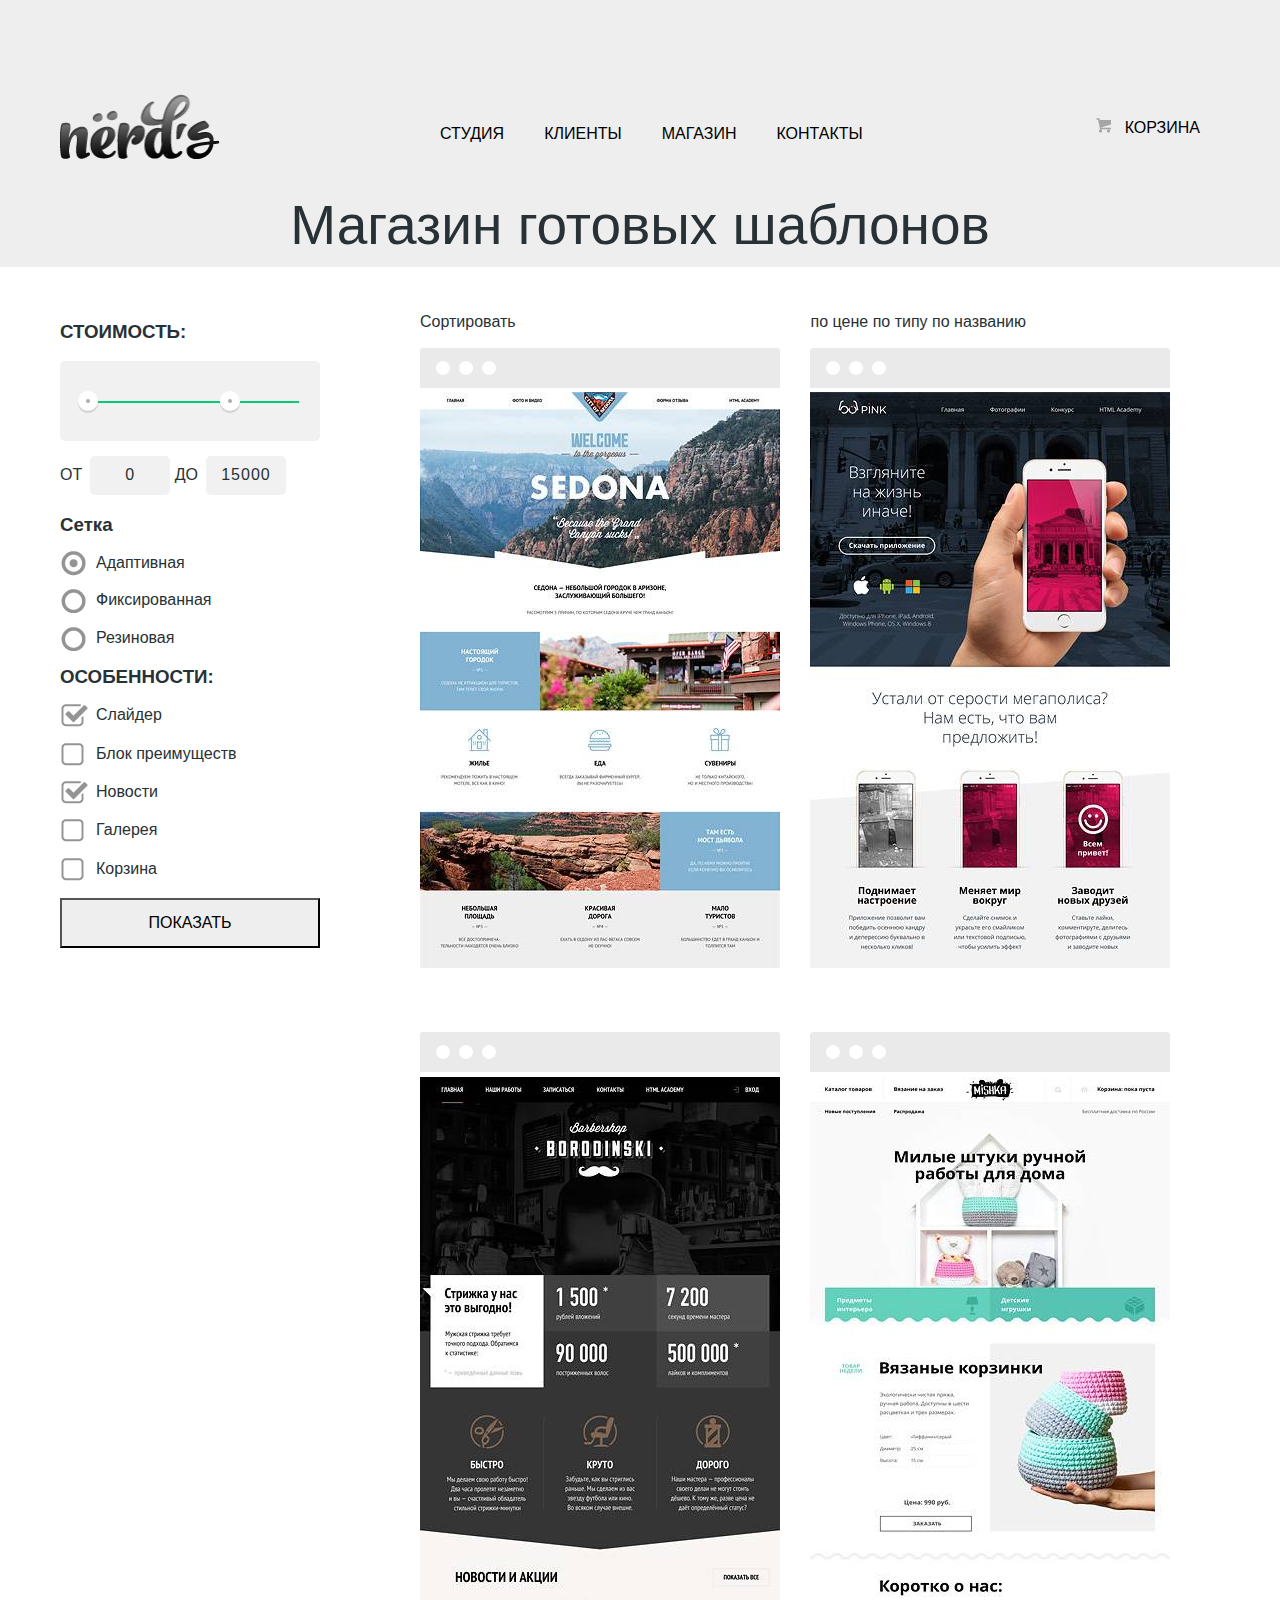
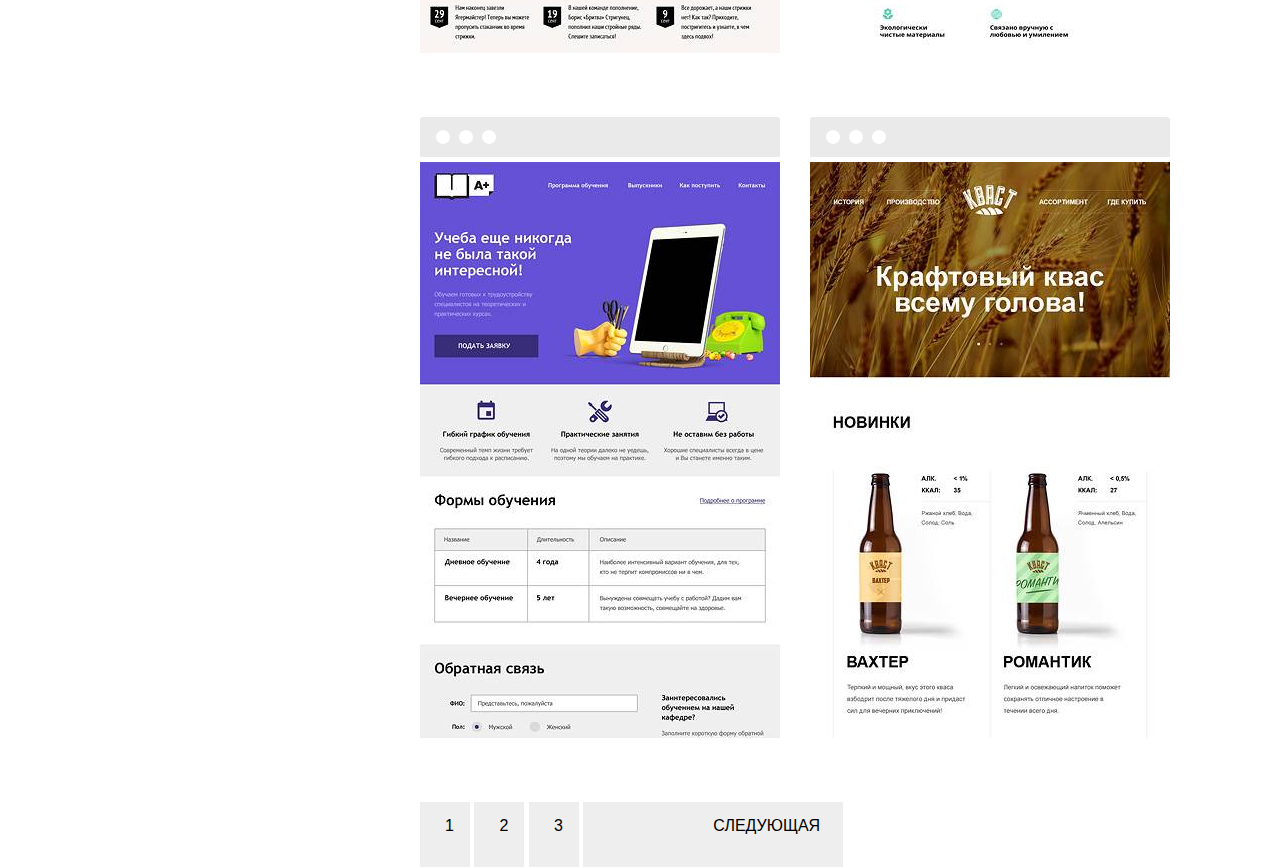
==== commit d39e9350: "change3" ====
--- a/catalog.html
+++ b/catalog.html
@@ -63,19 +63,19 @@
             <label for="fluid">Резиновая</label>
           </section>
 
-          <section class="check">
-          <h3>ОСОБЕННОСТИ:</h3>
-            <input type="checkbox" id="features_slider" name="slider" checked="checked">
+          <section class="features">
+            <h3>ОСОБЕННОСТИ:</h3>
+            <input type="checkbox" id="features_slider" checked="checked">
             <label for="features_slider">Слайдер</label>
-            <input type="checkbox" id="features_block" name="features">
+            <input type="checkbox" id="features_block">
             <label for="features_block">Блок преимуществ</label>
-            <input type="checkbox" id="features_news" name="news" checked="checked">
+            <input type="checkbox" id="features_news" checked="checked">
             <label for="features_news">Новости</label>
-            <input type="checkbox" id="features_galery" name="galery">
+            <input type="checkbox" id="features_galery">
             <label for="features_galery">Галерея</label>
-            <input type="checkbox" id="features_trash" name="trash">
+            <input type="checkbox" id="features_trash">
             <label for="features_trash">Корзина</label>
-            </section>
+          </section>
 
           <button type="submit" value="submit">ПОКАЗАТЬ</button>
         </form>
--- a/css/style.css
+++ b/css/style.css
@@ -84,10 +84,94 @@
 
 }
 
-.sliders {
-background-color: orange;
-}
-
+.features .sites {
+  float: left;
+  margin-right: 100px;
+  margin-bottom: 85px;
+}
+
+.features .sites:last-child {
+  margin-right: 0;
+}
+
+.features .sites p {
+  margin-bottom: 36px;
+}
+.features .sites a {
+  font-size: 16px;
+  line-height: 18px;
+  width: 160px;
+  height: 50px;
+  padding: 19px 40px 19px 40px;
+  text-transform: uppercase;
+}
+
+.features .sites:nth-child(1) a {
+  background-color: #fb565a;
+}
+
+.features .sites:nth-child(2) a {
+  background-color: #00ca74;
+}
+
+.features .sites:nth-child(3) a {
+  background-color: #efc849;
+}
+
+.info {
+  float: left;
+  width: 600px;
+  margin-right: 140px;
+}
+
+.info h2 {
+  font-size: 45px;
+  line-height: 45px;
+  font-weight: 500;
+}
+
+.info p {
+  width: 560px;
+}
+
+.info h3 {
+  font-weight: 700;
+}
+
+.info li {
+  list-style-type: none;
+  padding-top: 40px;
+}
+
+.promo {
+  float: right;
+}
+
+.projects-item {
+  float: left;
+  margin-right: 95px;
+  margin-top: 80px;
+}
+
+iframe {
+  width: 100%;
+}
+
+.social {
+  margin-left: 20px;
+  margin-right: 140px;
+  float: left;
+}
+
+footer .footer-promo {
+  width: 600px;
+  float: left;
+}
+
+footer .footer-promo h3 {
+  font-size: 36px;
+  font-weight: 700;
+}
 /* Catalog.html*/
 
 h1 {
@@ -238,9 +322,14 @@
 	width: 260px;
 	float: left;
 	margin-right: 100px;
-  background-color: #cdcccb;
-}
-
+  border-radius: 5px;
+}
+
+form button {
+  width: 260px;
+  height: 50px;
+  background-color: #eeeeee;
+}
 .catalog-items {
   width: 780px;
   float: left;
@@ -334,46 +423,49 @@
 
 /* Form sprite*/
 
-input[type="checkbox"] {
+/* CHECKBOXES */
+input[type="checkbox"] + label {
+  position: relative;
+  display: block;
+  margin-bottom: 20px;
+  padding-left: 36px;
+}
+
+.features-form input {
   display: none;
 }
 
-input[type="checkbox"] + label {
-  width: 30px;
-  height: 30px;
+input[type="checkbox"] + label::before,
+input[type="checkbox"]:checked + label::before {
+  content: "";
+  position: absolute;
+  left: 1px;
+  top: -2px;
   display: block;
-  margin: 10px 0;
-  line-height: 20px;
-  padding-left: 50px;
-  position: relative;
-  cursor: pointer;
-}
-
-input[type="checkbox"] + label::before {
-  content: "";
-  display: block;
-  width: 30px;
-  height: 30px;
-  background: url('../img/spritesheet.png') no-repeat;
+  width: 27px;
+  height: 23px;
   background-position: 0 -30px;
-  transform: translate(-50%, -50%);
-  position: absolute;
-  top: 50%;
-  left: 50%;
-}
-
-input[type="checkbox"]:checked + label::after {
-  content: "";
-  display: block;
-  width: 30px;
-  height: 30px;
-  background: url('../img/spritesheet.png') no-repeat;
+  background-image: url("../img/spritesheet.png");
+  background-repeat: no-repeat;
+  opacity: 0.6;
+}
+
+input[type="checkbox"]:checked + label::before {
   background-position: 0 -60px;
-  transform: translate(-50%, -50%);
-  position: absolute;
-  top: 50%;
-  left: 50%;
-}
+}
+
+input[type="checkbox"] + label:hover::before {
+  opacity: 1;
+}
+
+input[type="checkbox"]:disabled + label::before {
+  opacity: 0.1;
+}
+
+input[type="checkbox"]:disabled + label {
+  color: rgba(40, 49, 54, 0.3);
+}
+/* END CHECKBOXES */
 
 
 /* Sprite radio*/
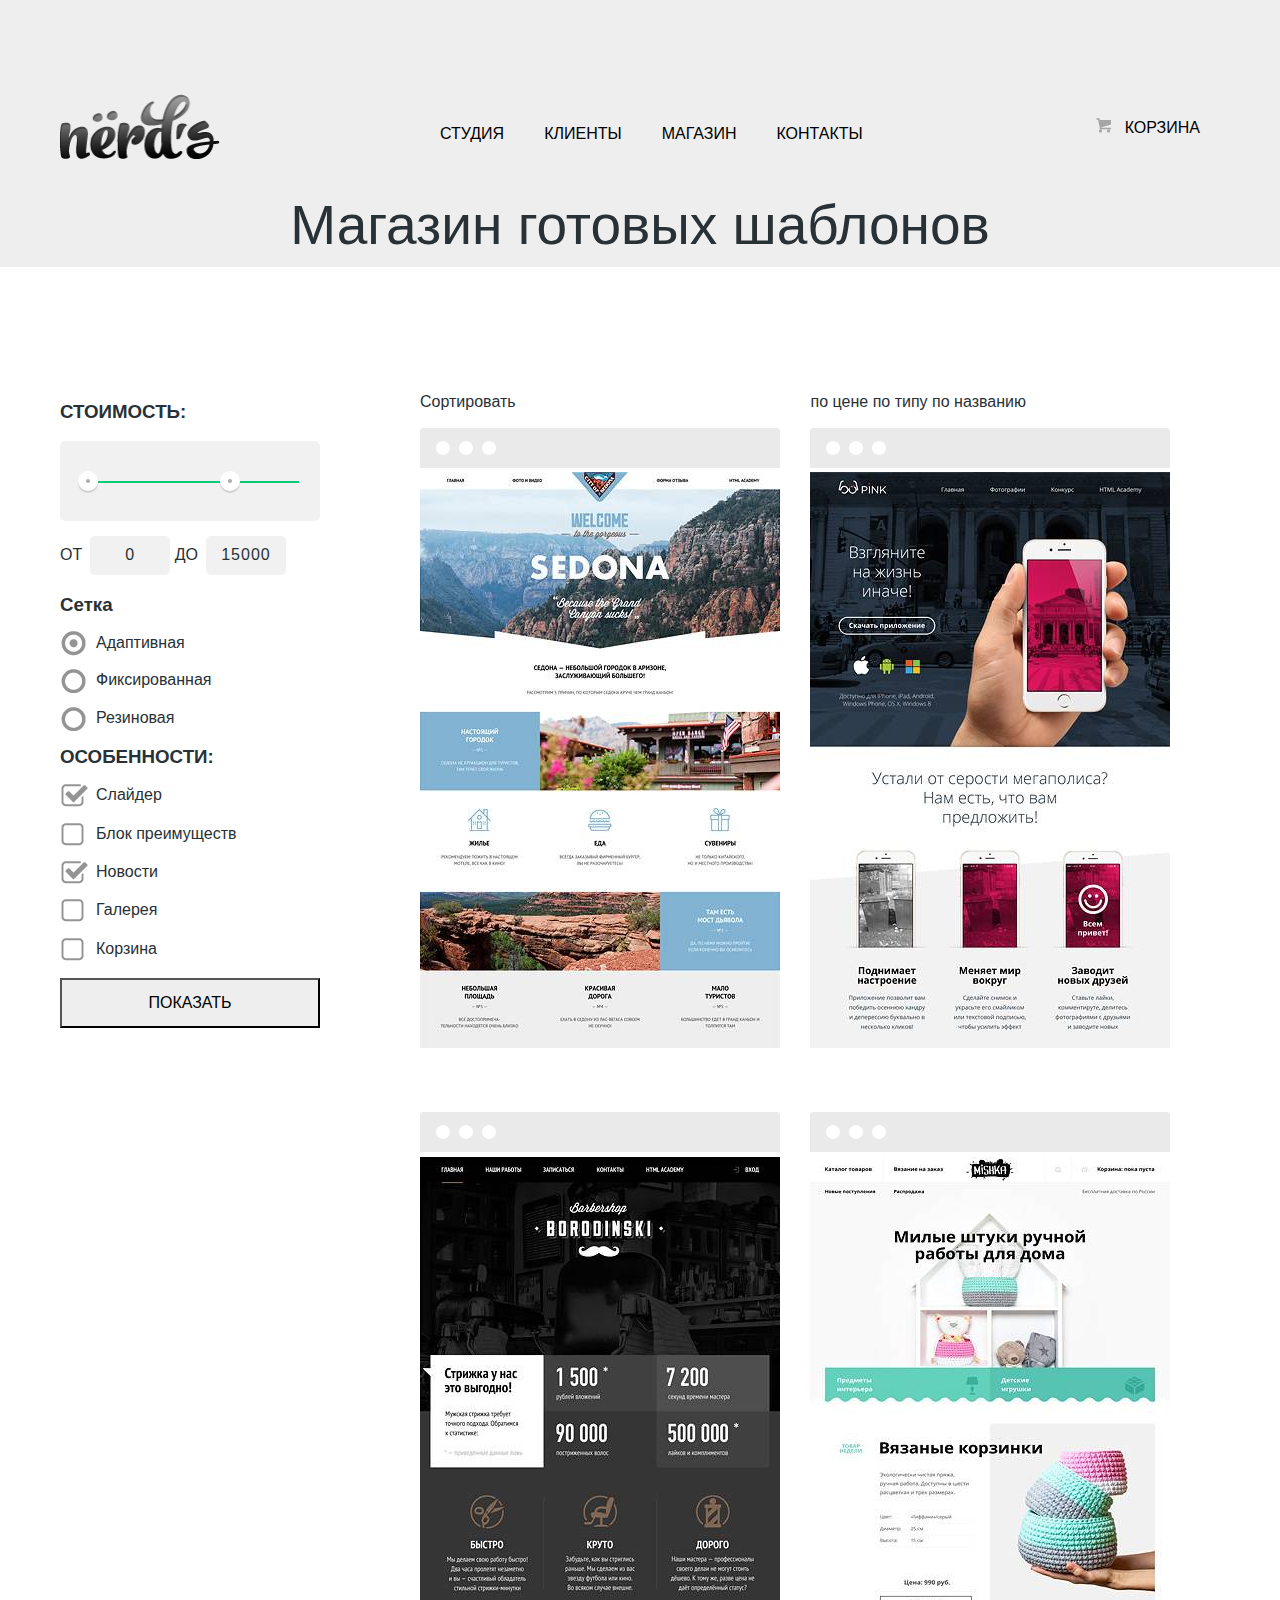
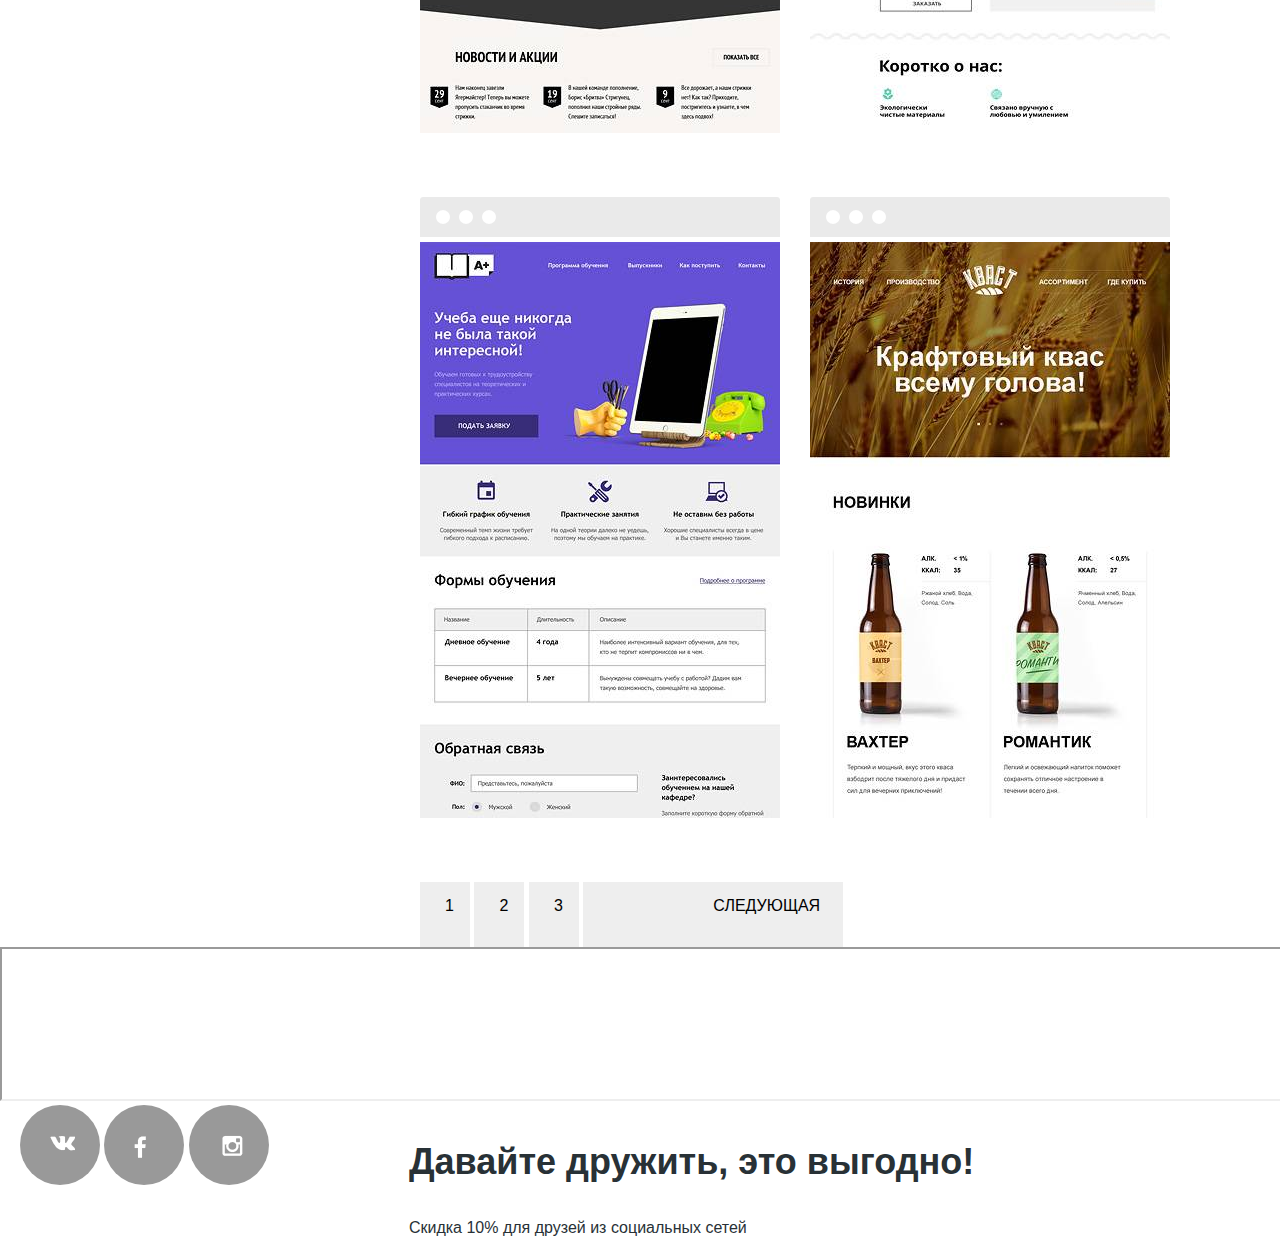
==== commit b6ec361d: "change4" ====
--- a/catalog.html
+++ b/catalog.html
@@ -172,5 +172,21 @@
     		</div>
     </section>
     </main>
+    <div class="iframe">
+      <iframe
+        src="https://www.google.com/maps/embed?pb=!1m18!1m12!1m3!1d1998.599104370521!2d30.320889251472693!3d59.93879418178727!2m3!1f0!2f0!3f0!3m2!1i1024!2i768!4f13.1!3m3!1m2!1s0x4696310fca5ba729%3A0xea9c53d4493c879f!2sBolshaya+Konyushennaya+ul.%2C+19%2C+Sankt-Peterburg%2C+Rusia%2C+191186!5e0!3m2!1ses!2ses!4v1477687622874"></iframe>
+    </div>
+    <div class="map"></div>
+    <footer>
+      <div class="social">
+        <a class="social-link btn-vk" href="https://vk.com">Vkontakte</a>
+        <a class="social-link btn-fb" href="https://www.facebook.com">Facebook</a>
+        <a class="social-link btn-inst" href="https://www.instagarm.com">Instagram</a>
+      </div>
+      <div class="footer-promo">
+        <h3 class="friends">Давайте дружить, это выгодно!</h3>
+        <p>Скидка 10% для друзей из социальных сетей</p>
+      </div>
+    </footer>
     </body>
   </html>
--- a/css/style.css
+++ b/css/style.css
@@ -41,6 +41,11 @@
 
 .main-navigation {
   margin: 84px auto;
+}
+
+header {
+    background-color: #eeeeee;
+    margin-bottom: 80px;
 }
 
 .header-logo {
@@ -73,6 +78,106 @@
 	color: red;
 }
 
+/* Slider*/
+
+.slider{
+    position:relative;
+    width:1180px;
+    height:431px;
+    margin:0 auto;
+}
+.slider input[type=radio] {
+    position:absolute;
+    opacity:0;
+}
+.slider-controls{
+    position:absolute;
+    bottom:95px;
+    left:50%;
+    width:200px;
+    height:10px;
+    margin-left:-100px;
+    text-align:center;
+    z-index:1000;
+}
+.slider-controls label{
+    display:inline-block;
+    width:4px;
+    height:4px;
+    margin:0 3px;
+    background:white;
+    border:3px solid white;
+    vertical-align:top;
+    border-radius:50%;
+    cursor:pointer;
+}
+#btn-1:checked ~ .slider-controls label[for="btn-1"],
+#btn-2:checked ~ .slider-controls label[for="btn-2"],
+#btn-3:checked ~ .slider-controls label[for="btn-3"] {
+    background:#c1c1c1;
+}
+.slide{
+    position:absolute;
+    top:0;
+    left:0;
+    width:100%;
+    height:100%;
+    overflow:hidden;
+}
+.slide-text{
+    width:380px;
+    padding:30px 0;
+    color:#283136;
+}
+.slide-title{
+    font-size:36px;
+    line-height:1;
+    font-weight:bold;
+    color:black;
+}
+.slide .btn{
+    display:block;
+    width:240px;
+    padding:10px 0;
+    margin-top:25px;
+    font-size:12px;
+    color:white;
+    text-transform:uppercase;
+    text-align:center;
+    text-decoration:none;
+    background:#fb565a;
+    border-radius:3px;
+}
+.slide:nth-child(1){
+    background-image:url('../img/slider-1.jpg');
+    background-repeat:no-repeat;
+    background-position:100% 10px;
+}
+.slide:nth-child(2){
+    background-image:url('../img/slider-2.jpg');
+    background-repeat:no-repeat;
+    background-position:100% 10px;
+}
+.slide:nth-child(3){
+    background-image:url('../img/slider-3.jpg');
+    background-repeat:no-repeat;
+    background-position:100% 0;
+}
+.slide{
+    display:none;
+}
+#btn-1:checked ~ .slides .slide:nth-child(1) {
+    display: block;
+}
+#btn-2:checked ~ .slides .slide:nth-child(2) {
+    display: block;
+}
+#btn-3:checked ~ .slides .slide:nth-child(3) {
+    display: block;
+}
+
+/*Navigation for both files*/
+
 a {
   text-transform: uppercase;
   color: #000000;
@@ -97,6 +202,7 @@
 .features .sites p {
   margin-bottom: 36px;
 }
+
 .features .sites a {
   font-size: 16px;
   line-height: 18px;
